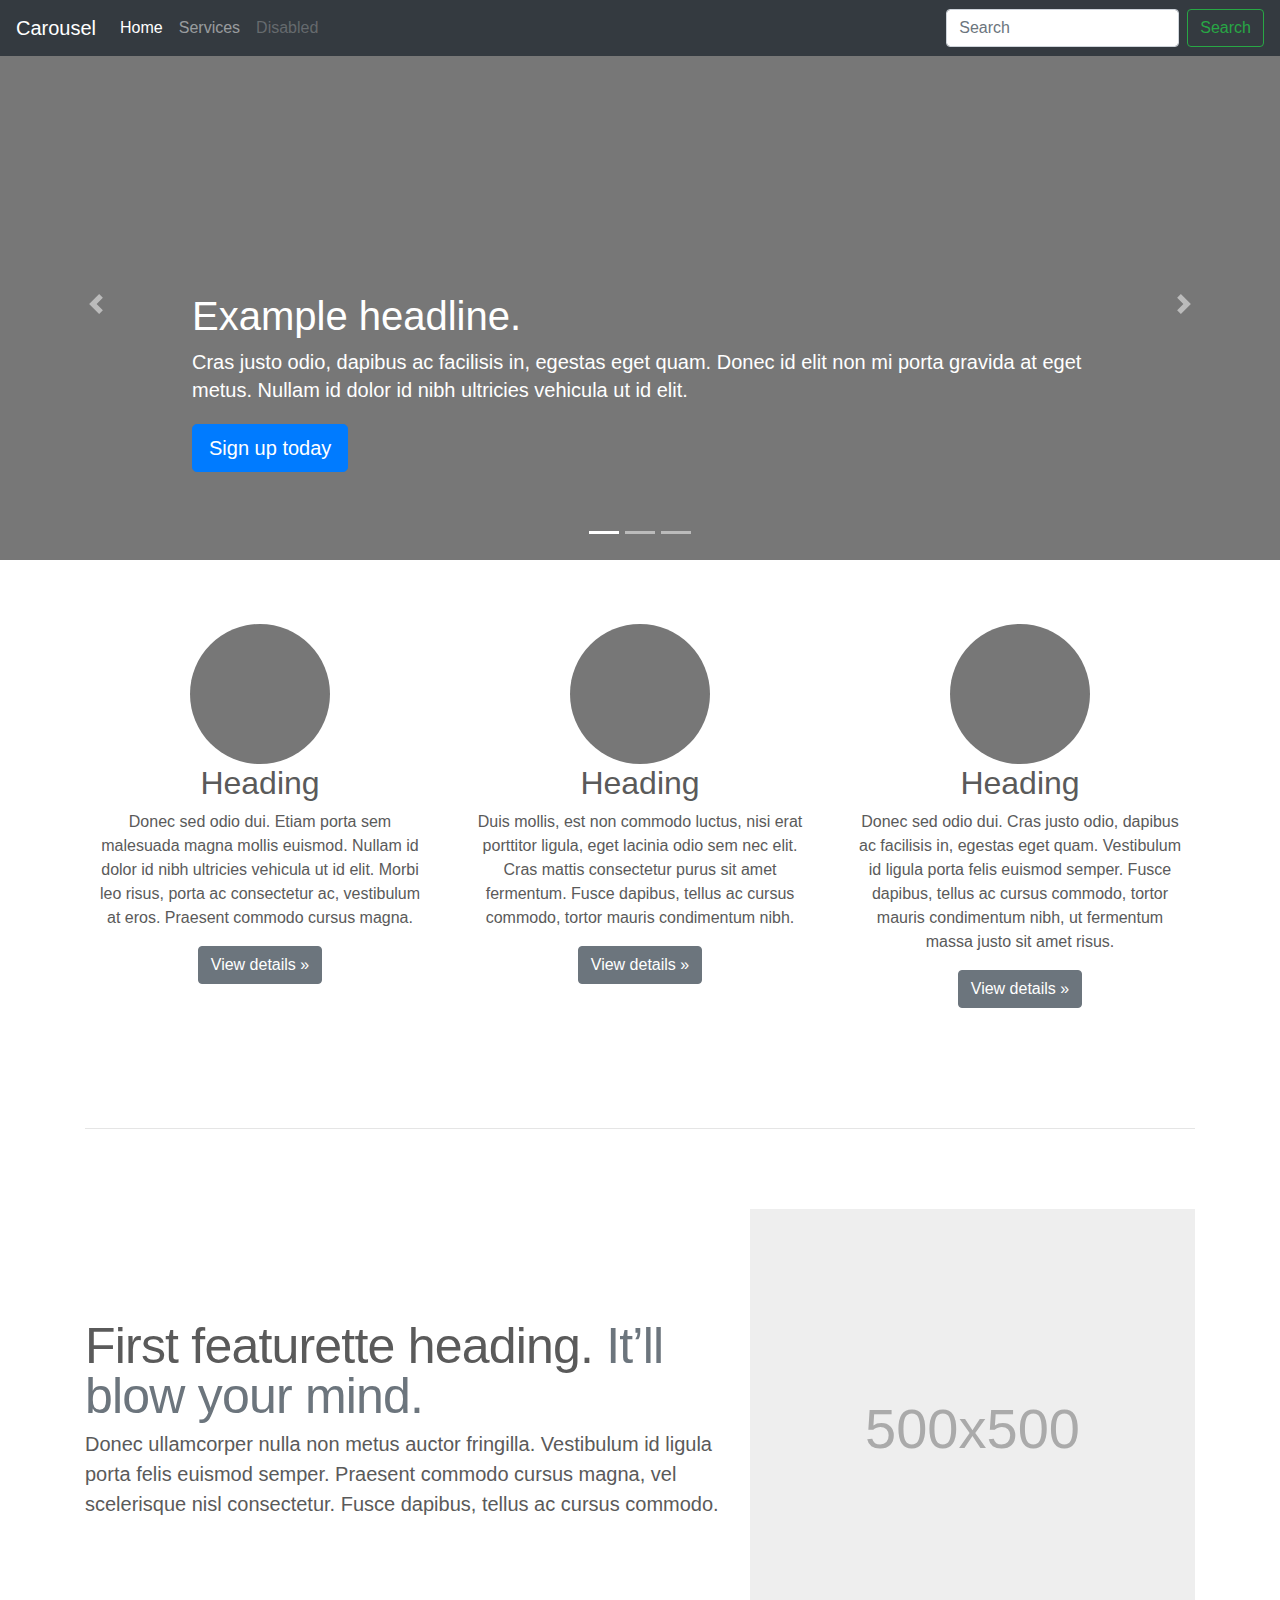
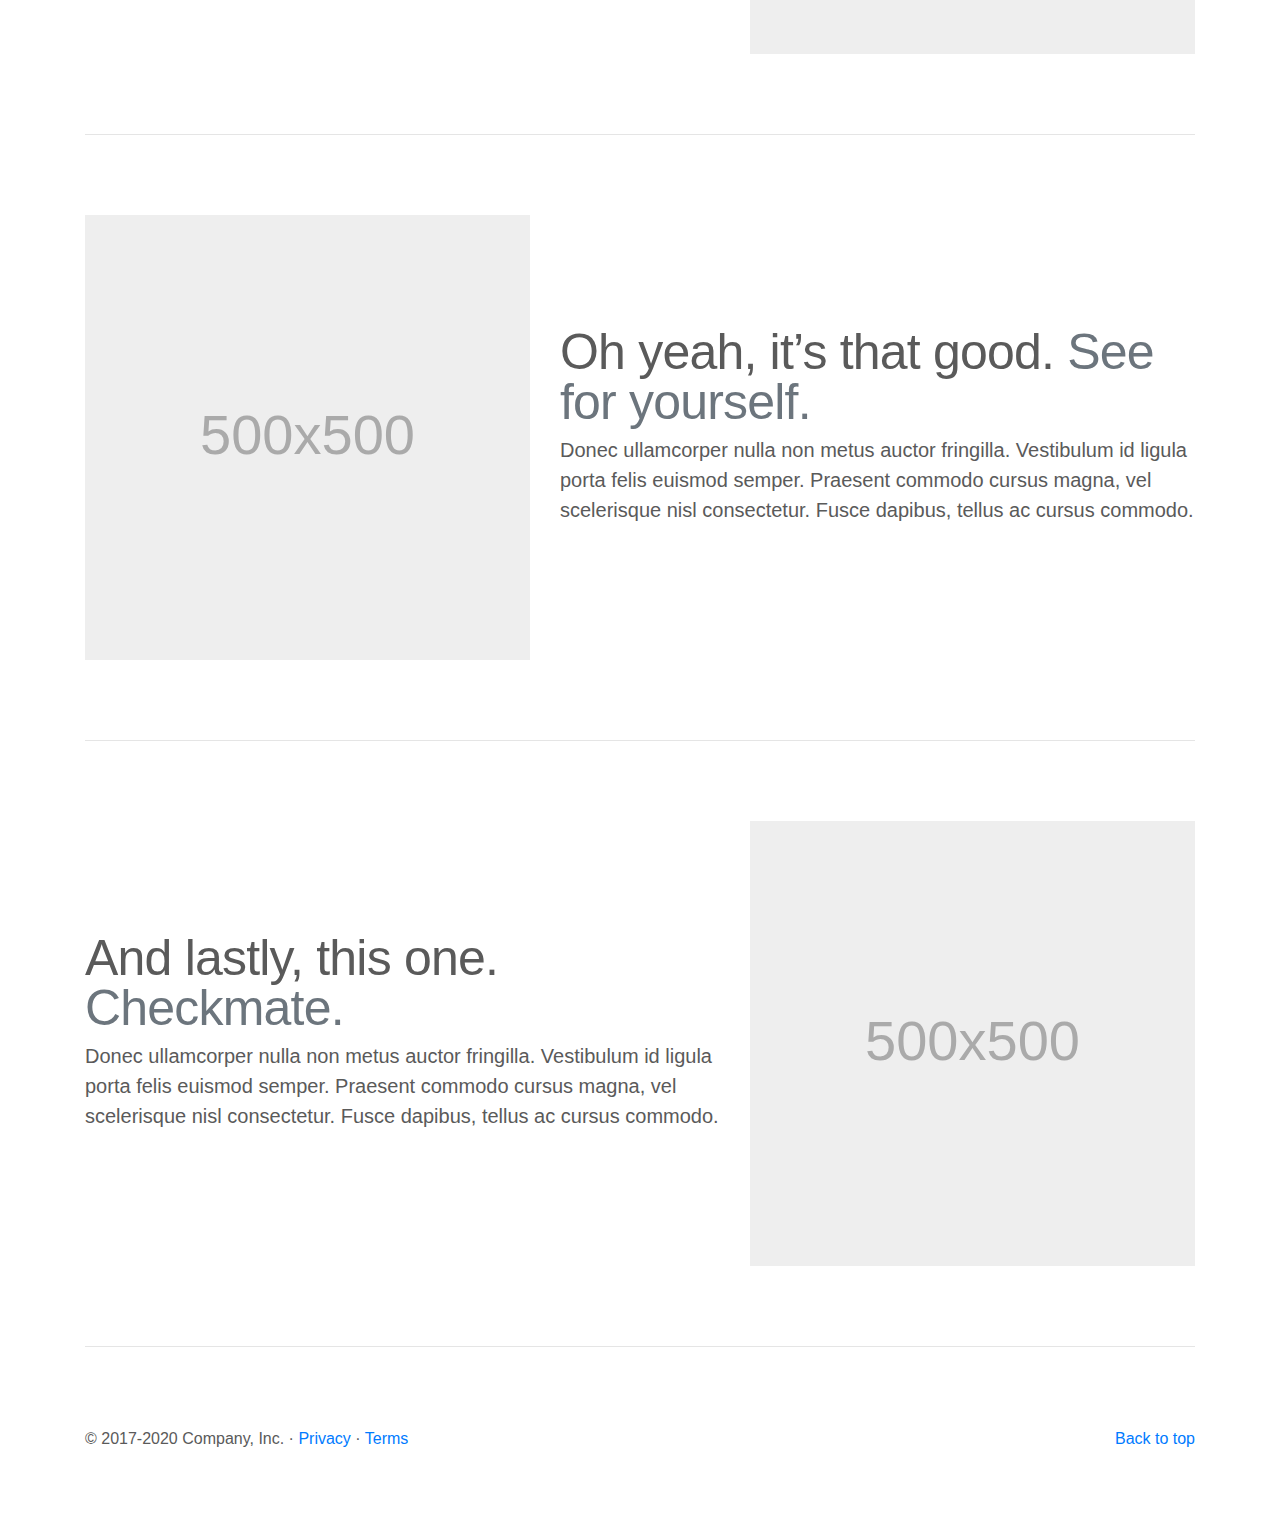
==== carousel/index.html @ 6b14b44e "Merge branch 'master' into amanuel" ====
<!doctype html>
<!-- <html lang="en"> -->
  <head>
    <meta charset="utf-8">
    <meta name="viewport" content="width=device-width, initial-scale=1, shrink-to-fit=no">
    <meta name="description" content="">
    <meta name="author" content="Mark Otto, Jacob Thornton, and Bootstrap contributors">
    <meta name="generator" content="Jekyll v4.0.1">
    <title>Carousel Template · Bootstrap</title>

    <link rel="canonical" href="https://getbootstrap.com/docs/4.5/examples/carousel/">

    <!-- Bootstrap core CSS -->
<link href="../assets/dist/css/bootstrap.css" rel="stylesheet">

    <style>
      .bd-placeholder-img {
        font-size: 1.125rem;
        text-anchor: middle;
        -webkit-user-select: none;
        -moz-user-select: none;
        -ms-user-select: none;
        user-select: none;
      }

      @media (min-width: 768px) {
        .bd-placeholder-img-lg {
          font-size: 3.5rem;
        }
      }
    </style>
    <!-- Custom styles for this template -->
    <link href="carousel.css" rel="stylesheet">
  </head>
  <body>
    <header>
  <nav class="navbar navbar-expand-md navbar-dark fixed-top bg-dark">
    <a class="navbar-brand" href="#">Carousel</a>
    <button class="navbar-toggler" type="button" data-toggle="collapse" data-target="#navbarCollapse" aria-controls="navbarCollapse" aria-expanded="false" aria-label="Toggle navigation">
      <span class="navbar-toggler-icon"></span>
    </button>
    <div class="collapse navbar-collapse" id="navbarCollapse">
      <ul class="navbar-nav mr-auto">
        <li class="nav-item active">
          <a class="nav-link" href="#">Home <span class="sr-only">(current)</span></a>
        </li>
        <li class="nav-item">
          <a class="nav-link" href="services.html">Services</a>
        </li>
        <li class="nav-item">
          <a class="nav-link disabled" href="#" tabindex="-1" aria-disabled="true">Disabled</a>
        </li>
      </ul>
      <form class="form-inline mt-2 mt-md-0">
        <input class="form-control mr-sm-2" type="text" placeholder="Search" aria-label="Search">
        <button class="btn btn-outline-success my-2 my-sm-0" type="submit">Search</button>
      </form>
    </div>
  </nav>
</header>

<main role="main">

  <div id="myCarousel" class="carousel slide" data-ride="carousel">
    <ol class="carousel-indicators">
      <li data-target="#myCarousel" data-slide-to="0" class="active"></li>
      <li data-target="#myCarousel" data-slide-to="1"></li>
      <li data-target="#myCarousel" data-slide-to="2"></li>
    </ol>
    <div class="carousel-inner">
      <div class="carousel-item active">
        <svg class="bd-placeholder-img" width="100%" height="100%" xmlns="http://www.w3.org/2000/svg" preserveAspectRatio="xMidYMid slice" focusable="false" role="img"><rect width="100%" height="100%" fill="#777"/></svg>
        <div class="container">
          <div class="carousel-caption text-left">
            <h1>Example headline.</h1>
            <p>Cras justo odio, dapibus ac facilisis in, egestas eget quam. Donec id elit non mi porta gravida at eget metus. Nullam id dolor id nibh ultricies vehicula ut id elit.</p>
            <p><a class="btn btn-lg btn-primary" href="#" role="button">Sign up today</a></p>
          </div>
        </div>
      </div>
      <div class="carousel-item">
        <svg class="bd-placeholder-img" width="100%" height="100%" xmlns="http://www.w3.org/2000/svg" preserveAspectRatio="xMidYMid slice" focusable="false" role="img"><rect width="100%" height="100%" fill="#777"/></svg>
        <div class="container">
          <div class="carousel-caption">
            <h1>Another example headline.</h1>
            <p>Cras justo odio, dapibus ac facilisis in, egestas eget quam. Donec id elit non mi porta gravida at eget metus. Nullam id dolor id nibh ultricies vehicula ut id elit.</p>
            <p><a class="btn btn-lg btn-primary" href="#" role="button">Learn more</a></p>
          </div>
        </div>
      </div>
      <div class="carousel-item">
        <svg class="bd-placeholder-img" width="100%" height="100%" xmlns="http://www.w3.org/2000/svg" preserveAspectRatio="xMidYMid slice" focusable="false" role="img"><rect width="100%" height="100%" fill="#777"/></svg>
        <div class="container">
          <div class="carousel-caption text-right">
            <h1>One more for good measure.</h1>
            <p>Cras justo odio, dapibus ac facilisis in, egestas eget quam. Donec id elit non mi porta gravida at eget metus. Nullam id dolor id nibh ultricies vehicula ut id elit.</p>
            <p><a class="btn btn-lg btn-primary" href="#" role="button">Browse gallery</a></p>
          </div>
        </div>
      </div>
    </div>
    <a class="carousel-control-prev" href="#myCarousel" role="button" data-slide="prev">
      <span class="carousel-control-prev-icon" aria-hidden="true"></span>
      <span class="sr-only">Previous</span>
    </a>
    <a class="carousel-control-next" href="#myCarousel" role="button" data-slide="next">
      <span class="carousel-control-next-icon" aria-hidden="true"></span>
      <span class="sr-only">Next</span>
    </a>
  </div>


  <!-- Marketing messaging and featurettes
  ================================================== -->
  <!-- Wrap the rest of the page in another container to center all the content. -->

  <div class="container marketing">

    <!-- Three columns of text below the carousel -->
    <div class="row">
      <div class="col-lg-4">
        <svg class="bd-placeholder-img rounded-circle" width="140" height="140" xmlns="http://www.w3.org/2000/svg" preserveAspectRatio="xMidYMid slice" focusable="false" role="img" aria-label="Placeholder: 140x140"><title>Placeholder</title><rect width="100%" height="100%" fill="#777"/><text x="50%" y="50%" fill="#777" dy=".3em">140x140</text></svg>
        <h2>Heading</h2>
        <p>Donec sed odio dui. Etiam porta sem malesuada magna mollis euismod. Nullam id dolor id nibh ultricies vehicula ut id elit. Morbi leo risus, porta ac consectetur ac, vestibulum at eros. Praesent commodo cursus magna.</p>
        <p><a class="btn btn-secondary" href="#" role="button">View details &raquo;</a></p>
      </div><!-- /.col-lg-4 -->
      <div class="col-lg-4">
        <svg class="bd-placeholder-img rounded-circle" width="140" height="140" xmlns="http://www.w3.org/2000/svg" preserveAspectRatio="xMidYMid slice" focusable="false" role="img" aria-label="Placeholder: 140x140"><title>Placeholder</title><rect width="100%" height="100%" fill="#777"/><text x="50%" y="50%" fill="#777" dy=".3em">140x140</text></svg>
        <h2>Heading</h2>
        <p>Duis mollis, est non commodo luctus, nisi erat porttitor ligula, eget lacinia odio sem nec elit. Cras mattis consectetur purus sit amet fermentum. Fusce dapibus, tellus ac cursus commodo, tortor mauris condimentum nibh.</p>
        <p><a class="btn btn-secondary" href="#" role="button">View details &raquo;</a></p>
      </div><!-- /.col-lg-4 -->
      <div class="col-lg-4">
        <svg class="bd-placeholder-img rounded-circle" width="140" height="140" xmlns="http://www.w3.org/2000/svg" preserveAspectRatio="xMidYMid slice" focusable="false" role="img" aria-label="Placeholder: 140x140"><title>Placeholder</title><rect width="100%" height="100%" fill="#777"/><text x="50%" y="50%" fill="#777" dy=".3em">140x140</text></svg>
        <h2>Heading</h2>
        <p>Donec sed odio dui. Cras justo odio, dapibus ac facilisis in, egestas eget quam. Vestibulum id ligula porta felis euismod semper. Fusce dapibus, tellus ac cursus commodo, tortor mauris condimentum nibh, ut fermentum massa justo sit amet risus.</p>
        <p><a class="btn btn-secondary" href="#" role="button">View details &raquo;</a></p>
      </div><!-- /.col-lg-4 -->
    </div><!-- /.row -->


    <!-- START THE FEATURETTES -->

    <hr class="featurette-divider">

    <div class="row featurette">
      <div class="col-md-7">
        <h2 class="featurette-heading">First featurette heading. <span class="text-muted">It’ll blow your mind.</span></h2>
        <p class="lead">Donec ullamcorper nulla non metus auctor fringilla. Vestibulum id ligula porta felis euismod semper. Praesent commodo cursus magna, vel scelerisque nisl consectetur. Fusce dapibus, tellus ac cursus commodo.</p>
      </div>
      <div class="col-md-5">
        <svg class="bd-placeholder-img bd-placeholder-img-lg featurette-image img-fluid mx-auto" width="500" height="500" xmlns="http://www.w3.org/2000/svg" preserveAspectRatio="xMidYMid slice" focusable="false" role="img" aria-label="Placeholder: 500x500"><title>Placeholder</title><rect width="100%" height="100%" fill="#eee"/><text x="50%" y="50%" fill="#aaa" dy=".3em">500x500</text></svg>
      </div>
    </div>

    <hr class="featurette-divider">

    <div class="row featurette">
      <div class="col-md-7 order-md-2">
        <h2 class="featurette-heading">Oh yeah, it’s that good. <span class="text-muted">See for yourself.</span></h2>
        <p class="lead">Donec ullamcorper nulla non metus auctor fringilla. Vestibulum id ligula porta felis euismod semper. Praesent commodo cursus magna, vel scelerisque nisl consectetur. Fusce dapibus, tellus ac cursus commodo.</p>
      </div>
      <div class="col-md-5 order-md-1">
        <svg class="bd-placeholder-img bd-placeholder-img-lg featurette-image img-fluid mx-auto" width="500" height="500" xmlns="http://www.w3.org/2000/svg" preserveAspectRatio="xMidYMid slice" focusable="false" role="img" aria-label="Placeholder: 500x500"><title>Placeholder</title><rect width="100%" height="100%" fill="#eee"/><text x="50%" y="50%" fill="#aaa" dy=".3em">500x500</text></svg>
      </div>
    </div>

    <hr class="featurette-divider">

    <div class="row featurette">
      <div class="col-md-7">
        <h2 class="featurette-heading">And lastly, this one. <span class="text-muted">Checkmate.</span></h2>
        <p class="lead">Donec ullamcorper nulla non metus auctor fringilla. Vestibulum id ligula porta felis euismod semper. Praesent commodo cursus magna, vel scelerisque nisl consectetur. Fusce dapibus, tellus ac cursus commodo.</p>
      </div>
      <div class="col-md-5">
        <svg class="bd-placeholder-img bd-placeholder-img-lg featurette-image img-fluid mx-auto" width="500" height="500" xmlns="http://www.w3.org/2000/svg" preserveAspectRatio="xMidYMid slice" focusable="false" role="img" aria-label="Placeholder: 500x500"><title>Placeholder</title><rect width="100%" height="100%" fill="#eee"/><text x="50%" y="50%" fill="#aaa" dy=".3em">500x500</text></svg>
      </div>
    </div>

    <hr class="featurette-divider">

    <!-- /END THE FEATURETTES -->

  </div><!-- /.container -->


  <!-- FOOTER -->
  <footer class="container">
    <p class="float-right"><a href="#">Back to top</a></p>
    <p>&copy; 2017-2020 Company, Inc. &middot; <a href="#">Privacy</a> &middot; <a href="#">Terms</a></p>
  </footer>
</main>
<script src="https://code.jquery.com/jquery-3.5.1.slim.min.js" integrity="sha384-DfXdz2htPH0lsSSs5nCTpuj/zy4C+OGpamoFVy38MVBnE+IbbVYUew+OrCXaRkfj" crossorigin="anonymous"></script>
      <script>window.jQuery || document.write('<script src="../assets/js/vendor/jquery.slim.min.js"><\/script>')</script><script src="../assets/dist/js/bootstrap.bundle.js"></script></body>
</html>
---- carousel/carousel.css ----
/* GLOBAL STYLES
-------------------------------------------------- */
/* Padding below the footer and lighter body text */ 



body {
  padding-top: 3rem;
  padding-bottom: 3rem;
  color: #5a5a5a;
}


/* CUSTOMIZE THE CAROUSEL
-------------------------------------------------- */

/* Carousel base class */
.carousel {
  margin-bottom: 4rem;
}
/* Since positioning the image, we need to help out the caption */
.carousel-caption {
  bottom: 3rem;
  z-index: 10;
}

/* Declare heights because of positioning of img element */
.carousel-item {
  height: 32rem;
}
.carousel-item > img {
  position: absolute;
  top: 0;
  left: 0;
  min-width: 100%;
  height: 32rem;
}


/* MARKETING CONTENT
-------------------------------------------------- */

/* Center align the text within the three columns below the carousel */
.marketing .col-lg-4 {
  margin-bottom: 1.5rem;
  text-align: center;
}
.marketing h2 {
  font-weight: 400;
}
.marketing .col-lg-4 p {
  margin-right: .75rem;
  margin-left: .75rem;
}


/* Featurettes
------------------------- */

.featurette-divider {
  margin: 5rem 0; /* Space out the Bootstrap <hr> more */
}

/* Thin out the marketing headings */
.featurette-heading {
  font-weight: 300;
  line-height: 1;
  letter-spacing: -.05rem;
}


/* RESPONSIVE CSS
-------------------------------------------------- */

@media (min-width: 40em) {
  /* Bump up size of carousel content */
  .carousel-caption p {
    margin-bottom: 1.25rem;
    font-size: 1.25rem;
    line-height: 1.4;
  }

  .featurette-heading {
    font-size: 50px;
  }
}

@media (min-width: 62em) {
  .featurette-heading {
    margin-top: 7rem;
  }
}
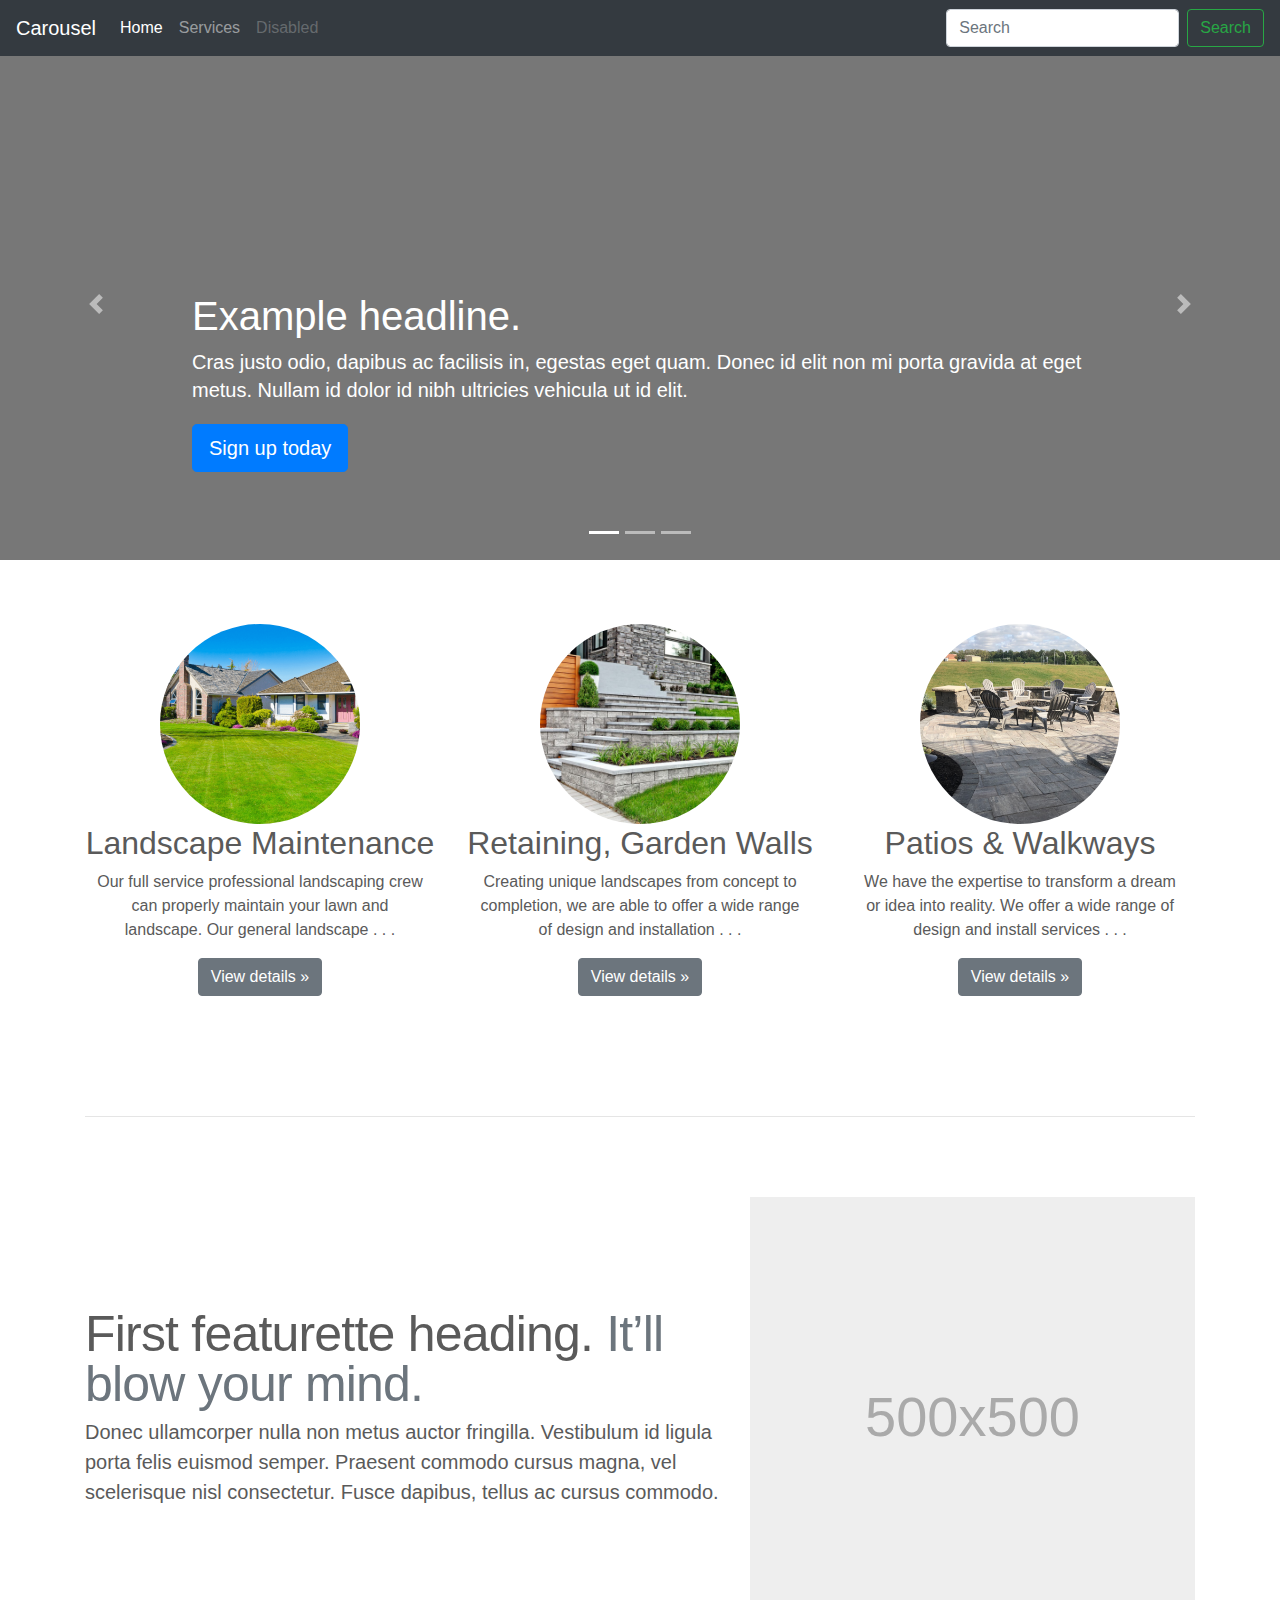
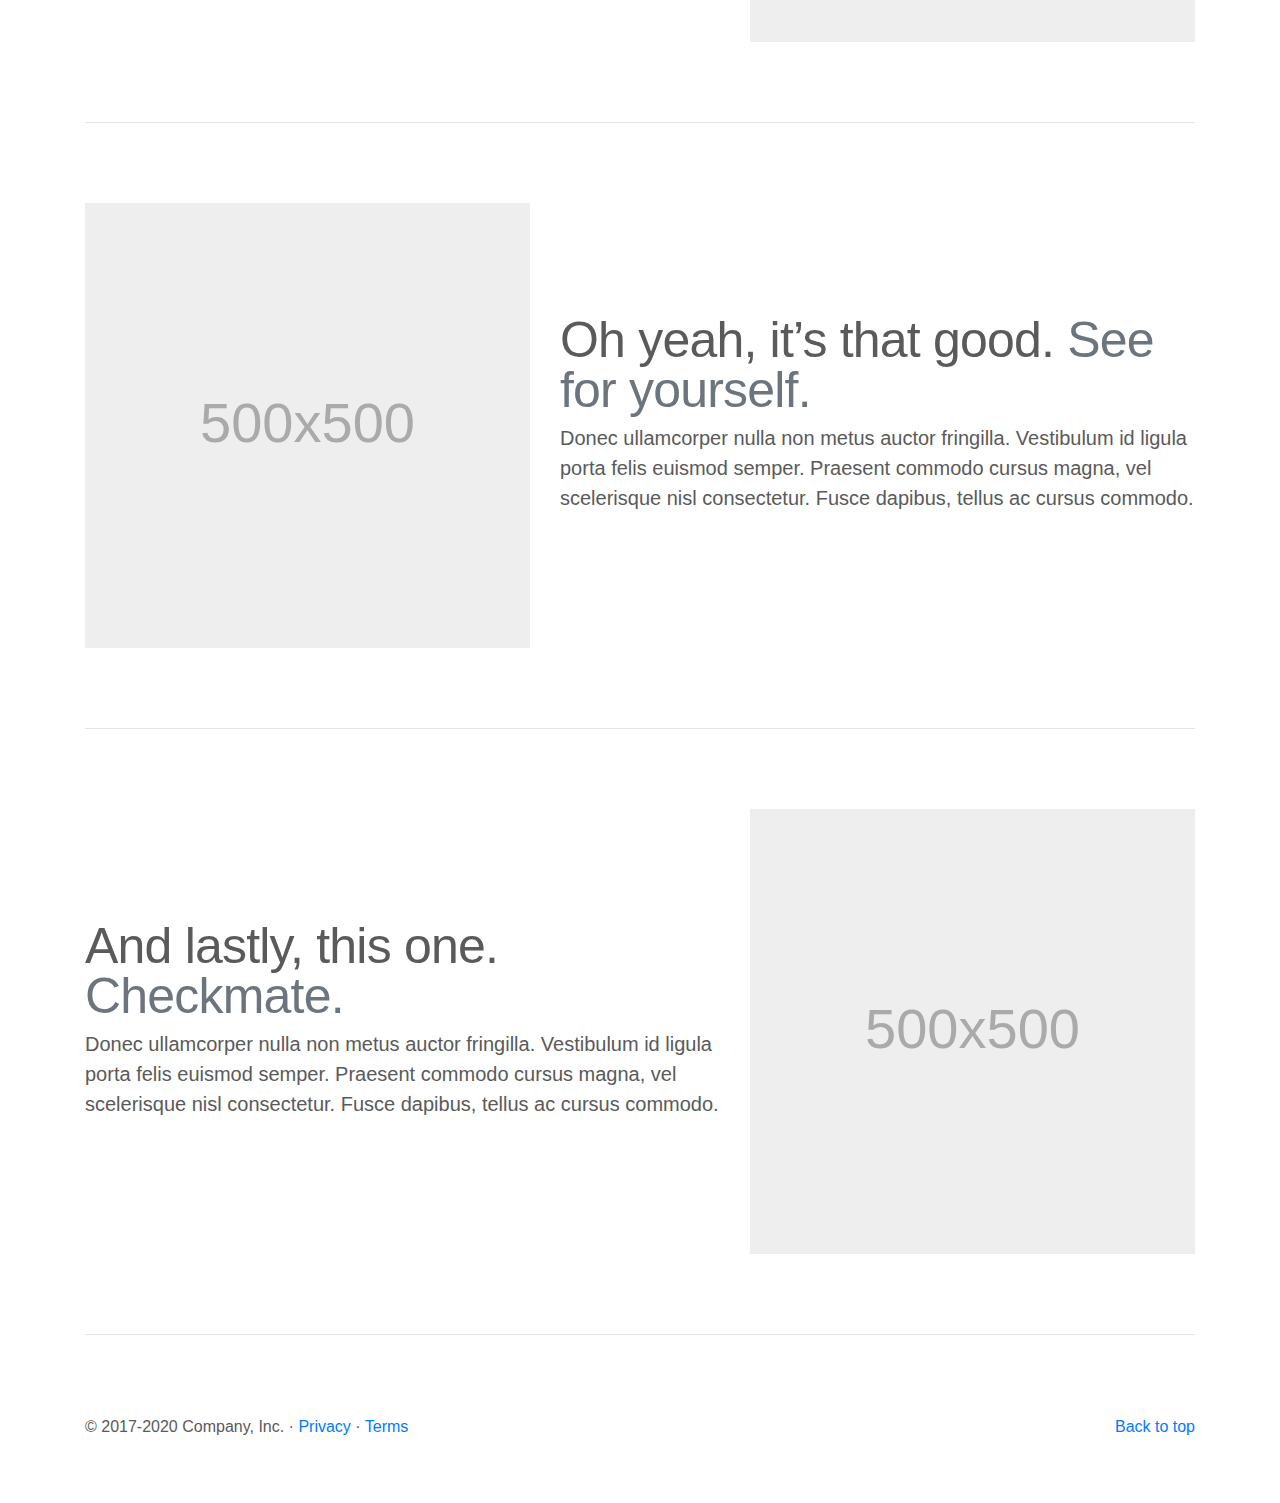
==== commit 4c59649e: "added circle images and css for them" ====
--- a/carousel/index.html
+++ b/carousel/index.html
@@ -1,5 +1,5 @@
 <!doctype html>
-<!-- <html lang="en"> -->
+<html lang="en">
   <head>
     <meta charset="utf-8">
     <meta name="viewport" content="width=device-width, initial-scale=1, shrink-to-fit=no">
@@ -116,27 +116,31 @@
 
   <div class="container marketing">
 
-    <!-- Three columns of text below the carousel -->
-    <div class="row">
-      <div class="col-lg-4">
-        <svg class="bd-placeholder-img rounded-circle" width="140" height="140" xmlns="http://www.w3.org/2000/svg" preserveAspectRatio="xMidYMid slice" focusable="false" role="img" aria-label="Placeholder: 140x140"><title>Placeholder</title><rect width="100%" height="100%" fill="#777"/><text x="50%" y="50%" fill="#777" dy=".3em">140x140</text></svg>
-        <h2>Heading</h2>
-        <p>Donec sed odio dui. Etiam porta sem malesuada magna mollis euismod. Nullam id dolor id nibh ultricies vehicula ut id elit. Morbi leo risus, porta ac consectetur ac, vestibulum at eros. Praesent commodo cursus magna.</p>
-        <p><a class="btn btn-secondary" href="#" role="button">View details &raquo;</a></p>
-      </div><!-- /.col-lg-4 -->
-      <div class="col-lg-4">
-        <svg class="bd-placeholder-img rounded-circle" width="140" height="140" xmlns="http://www.w3.org/2000/svg" preserveAspectRatio="xMidYMid slice" focusable="false" role="img" aria-label="Placeholder: 140x140"><title>Placeholder</title><rect width="100%" height="100%" fill="#777"/><text x="50%" y="50%" fill="#777" dy=".3em">140x140</text></svg>
-        <h2>Heading</h2>
-        <p>Duis mollis, est non commodo luctus, nisi erat porttitor ligula, eget lacinia odio sem nec elit. Cras mattis consectetur purus sit amet fermentum. Fusce dapibus, tellus ac cursus commodo, tortor mauris condimentum nibh.</p>
-        <p><a class="btn btn-secondary" href="#" role="button">View details &raquo;</a></p>
-      </div><!-- /.col-lg-4 -->
-      <div class="col-lg-4">
-        <svg class="bd-placeholder-img rounded-circle" width="140" height="140" xmlns="http://www.w3.org/2000/svg" preserveAspectRatio="xMidYMid slice" focusable="false" role="img" aria-label="Placeholder: 140x140"><title>Placeholder</title><rect width="100%" height="100%" fill="#777"/><text x="50%" y="50%" fill="#777" dy=".3em">140x140</text></svg>
-        <h2>Heading</h2>
-        <p>Donec sed odio dui. Cras justo odio, dapibus ac facilisis in, egestas eget quam. Vestibulum id ligula porta felis euismod semper. Fusce dapibus, tellus ac cursus commodo, tortor mauris condimentum nibh, ut fermentum massa justo sit amet risus.</p>
-        <p><a class="btn btn-secondary" href="#" role="button">View details &raquo;</a></p>
-      </div><!-- /.col-lg-4 -->
-    </div><!-- /.row -->
+        <!-- Three columns of text below the carousel -->
+        <div class="row">
+          <div class="col-lg-4 top-offset">
+  
+                  <img src="images\frontyard.png"
+                  class="service-img" />
+              <h2>Landscape Maintenance</h2>
+              <p>Our full service professional landscaping crew can properly maintain your lawn and landscape. Our general landscape . . .</p>
+              <p><a class="btn btn-secondary" href="#" role="button">View details &raquo;</a></p>
+          </div><!-- /.col-lg-4 -->
+          <div class="col-lg-4 top-offset">
+              <img src="images\gardenwall.jpg"
+                  class="service-img" />
+              <h2>Retaining, Garden Walls</h2>
+              <p>Creating unique landscapes from concept to completion, we are able to offer a wide range of design and installation . . .</p>
+              <p><a class="btn btn-secondary" href="#" role="button">View details &raquo;</a></p>
+          </div><!-- /.col-lg-4 -->
+          <div class="col-lg-4 top-offset">
+              <img src="images\patio.jpg"
+                  class="service-img" />
+              <h2>Patios & Walkways</h2>
+              <p>We have the expertise to transform a dream or idea into reality. We offer a wide range of design and install services . . .</p>
+              <p><a class="btn btn-secondary" href="#" role="button">View details &raquo;</a></p>
+          </div><!-- /.col-lg-4 -->
+      </div><!-- /.row -->
 
 
     <!-- START THE FEATURETTES -->
--- a/carousel/carousel.css
+++ b/carousel/carousel.css
@@ -53,7 +53,13 @@
   margin-left: .75rem;
 }
 
-
+.service-img{
+  width:200px;
+  height:200px;
+  object-fit:cover;
+  border-radius:50%;
+  aspect-ratio: "xMidYMid slice";
+}
 /* Featurettes
 ------------------------- */
 
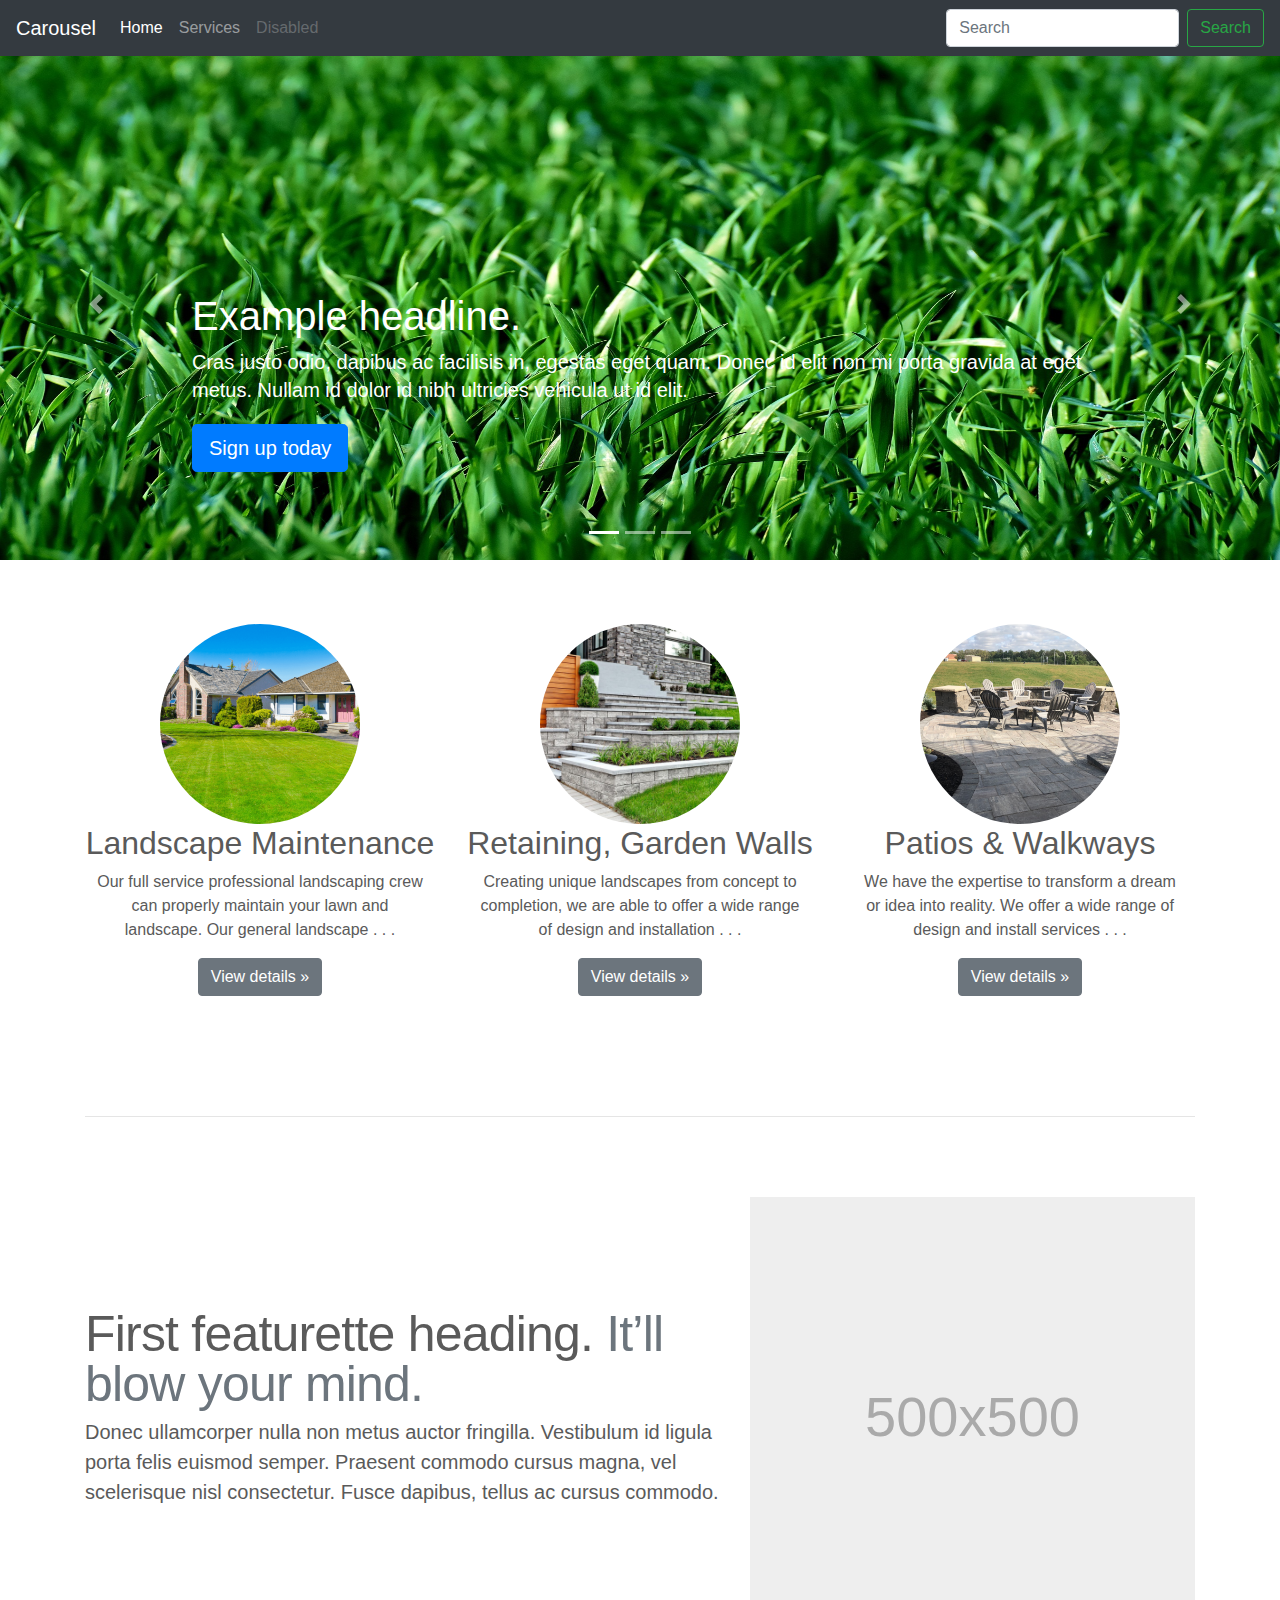
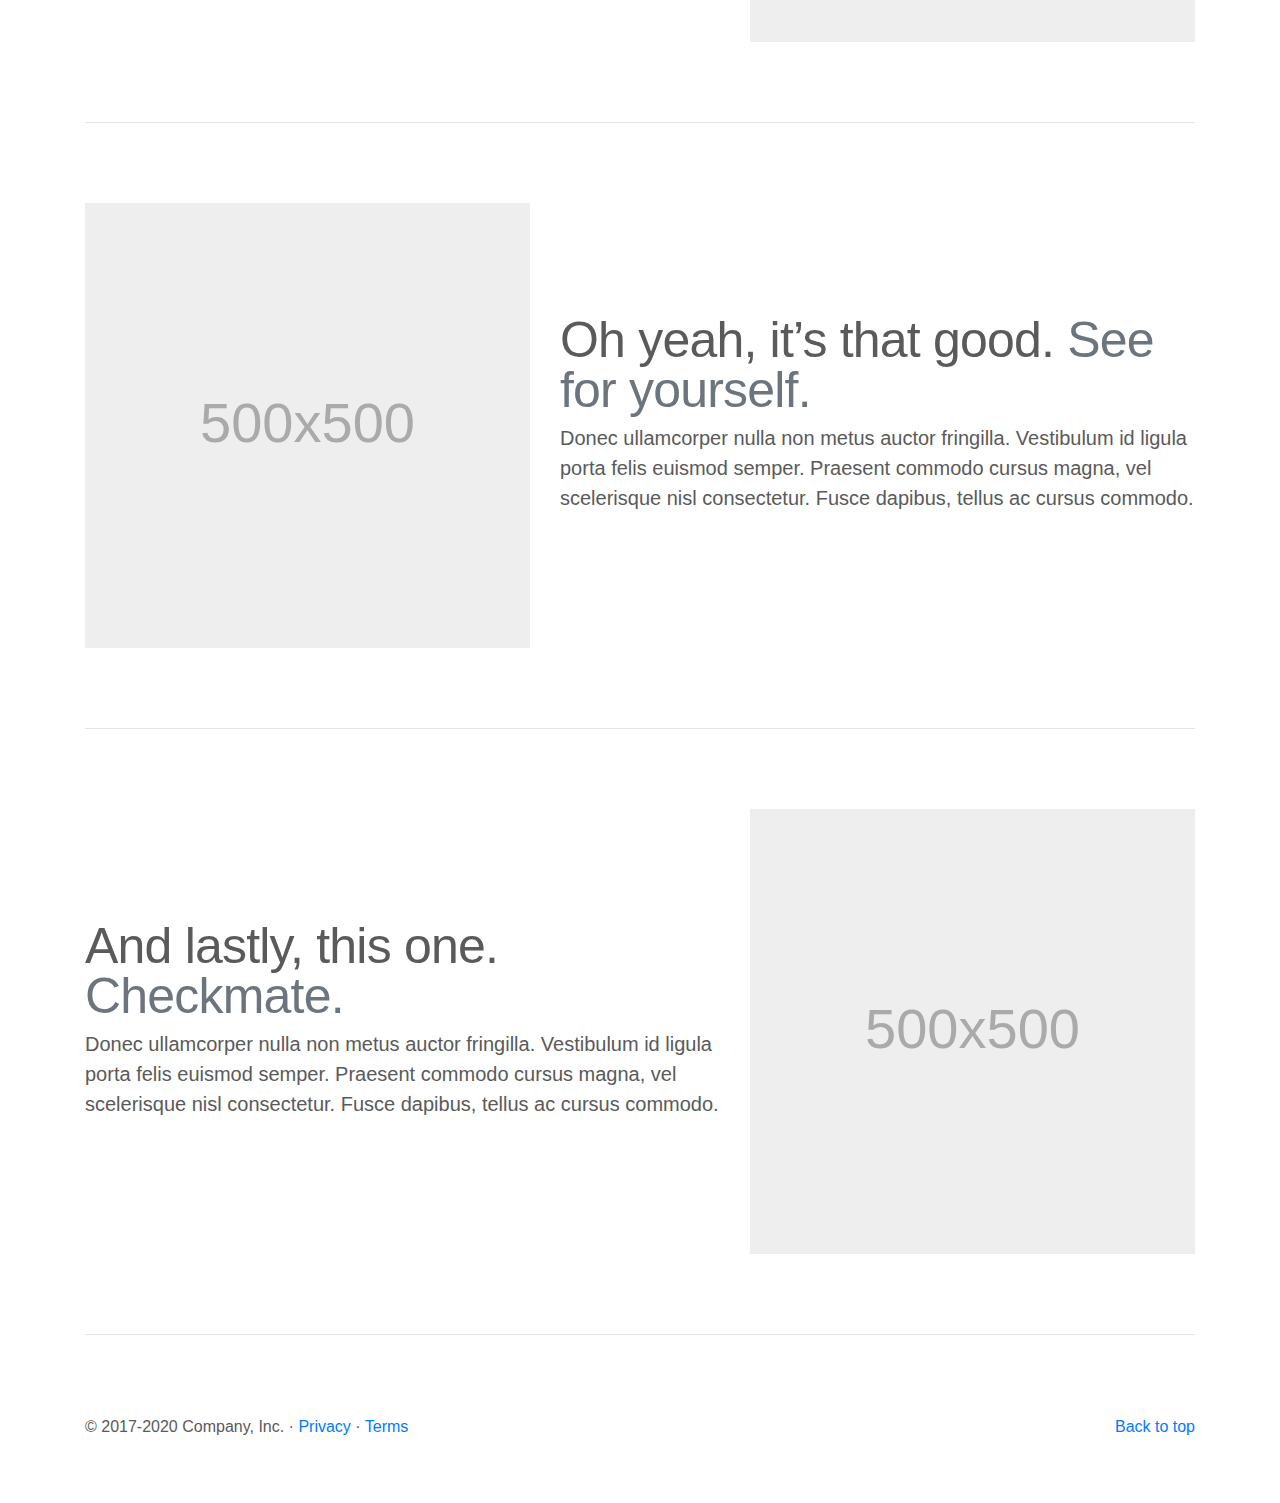
==== commit 84357da9: "Started adding background images for carousel, need to correct font colors." ====
--- a/carousel/index.html
+++ b/carousel/index.html
@@ -69,9 +69,10 @@
     </ol>
     <div class="carousel-inner">
       <div class="carousel-item active">
+        <img src="images\grass.jpg"/>
         <svg class="bd-placeholder-img" width="100%" height="100%" xmlns="http://www.w3.org/2000/svg" preserveAspectRatio="xMidYMid slice" focusable="false" role="img"><rect width="100%" height="100%" fill="#777"/></svg>
         <div class="container">
-          <div class="carousel-caption text-left">
+          <div class="carousel-caption text-left carousel-caption-one-color">
             <h1>Example headline.</h1>
             <p>Cras justo odio, dapibus ac facilisis in, egestas eget quam. Donec id elit non mi porta gravida at eget metus. Nullam id dolor id nibh ultricies vehicula ut id elit.</p>
             <p><a class="btn btn-lg btn-primary" href="#" role="button">Sign up today</a></p>
@@ -79,6 +80,7 @@
         </div>
       </div>
       <div class="carousel-item">
+        <img src="images\chainsawer.jpg"/>
         <svg class="bd-placeholder-img" width="100%" height="100%" xmlns="http://www.w3.org/2000/svg" preserveAspectRatio="xMidYMid slice" focusable="false" role="img"><rect width="100%" height="100%" fill="#777"/></svg>
         <div class="container">
           <div class="carousel-caption">
--- a/carousel/carousel.css
+++ b/carousel/carousel.css
@@ -23,6 +23,13 @@
   bottom: 3rem;
   z-index: 10;
 }
+
+/*
+ TODO: Get colors to work for respective background image in carousel
+.carousel-caption-one-col or {
+  /* color: rgb(253, 16, 67); 
+  -webkit-text-stroke: .5px black;
+} */
 
 /* Declare heights because of positioning of img element */
 .carousel-item {
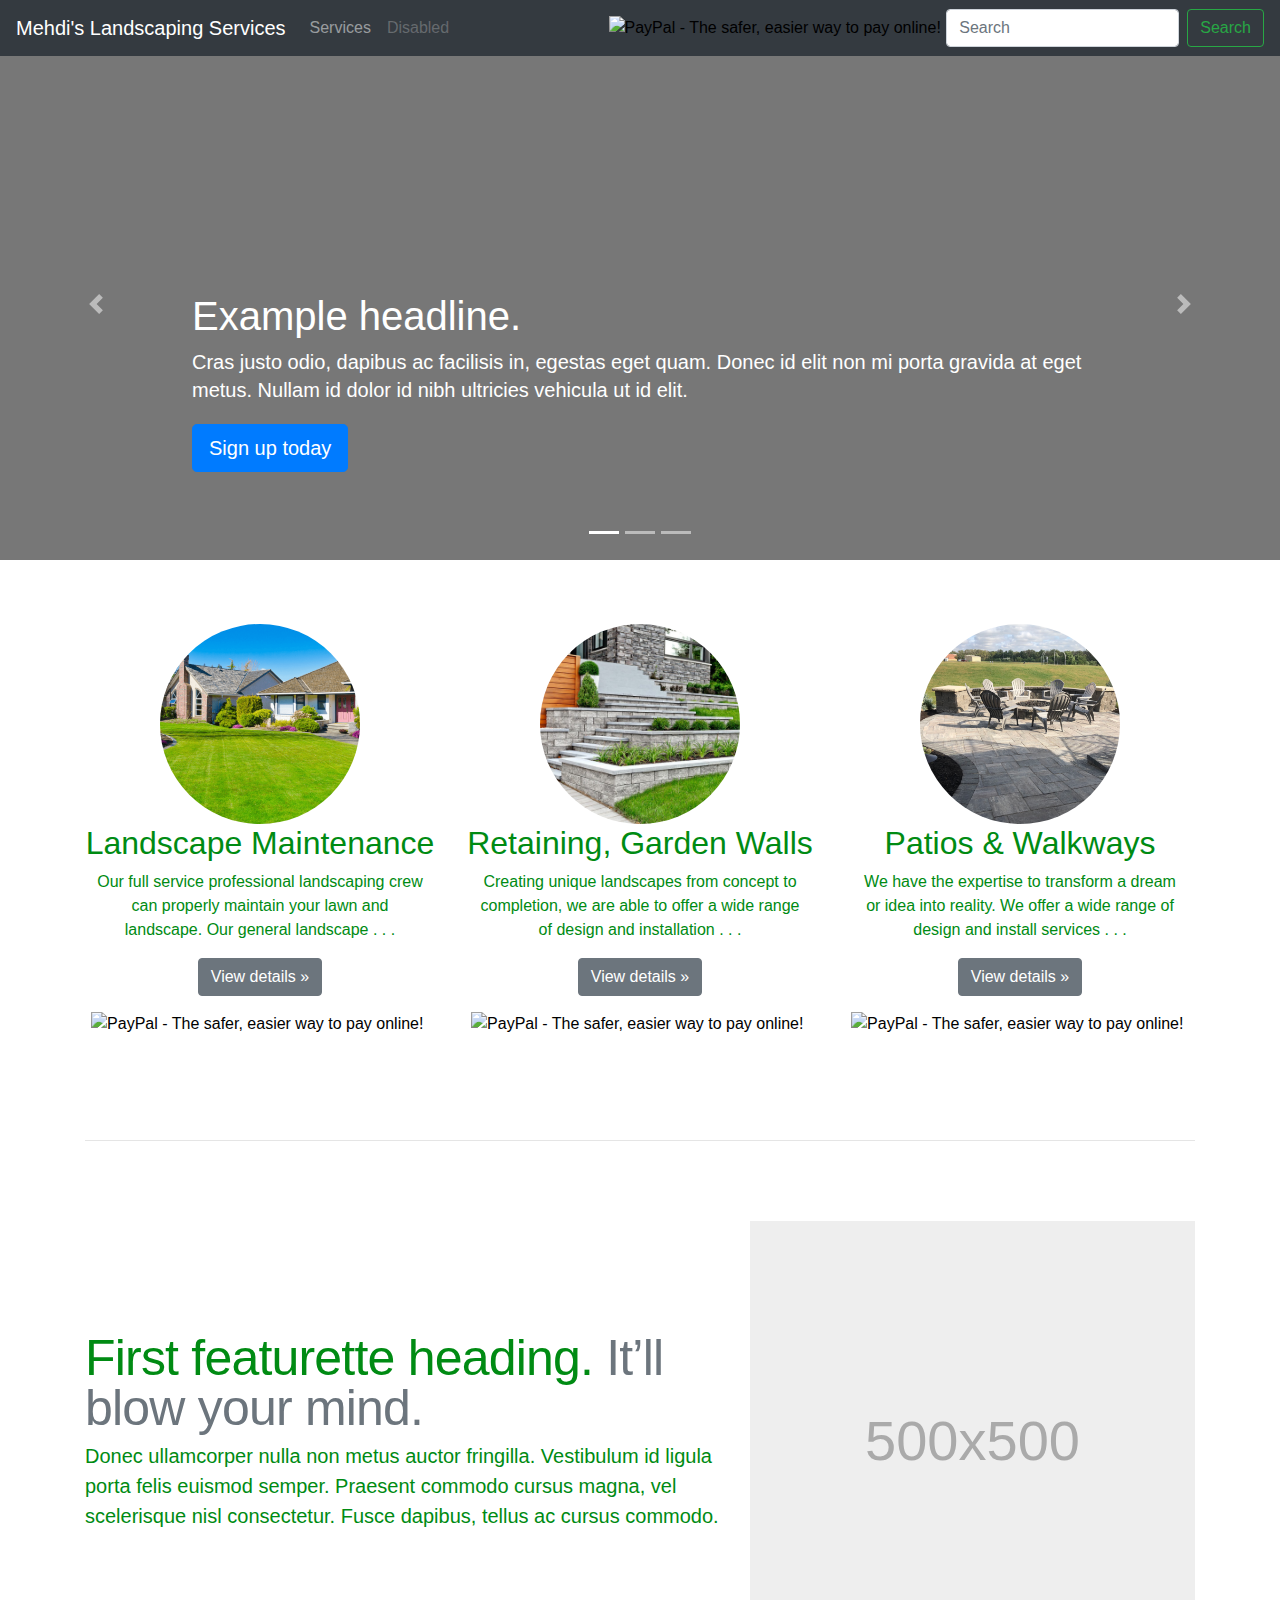
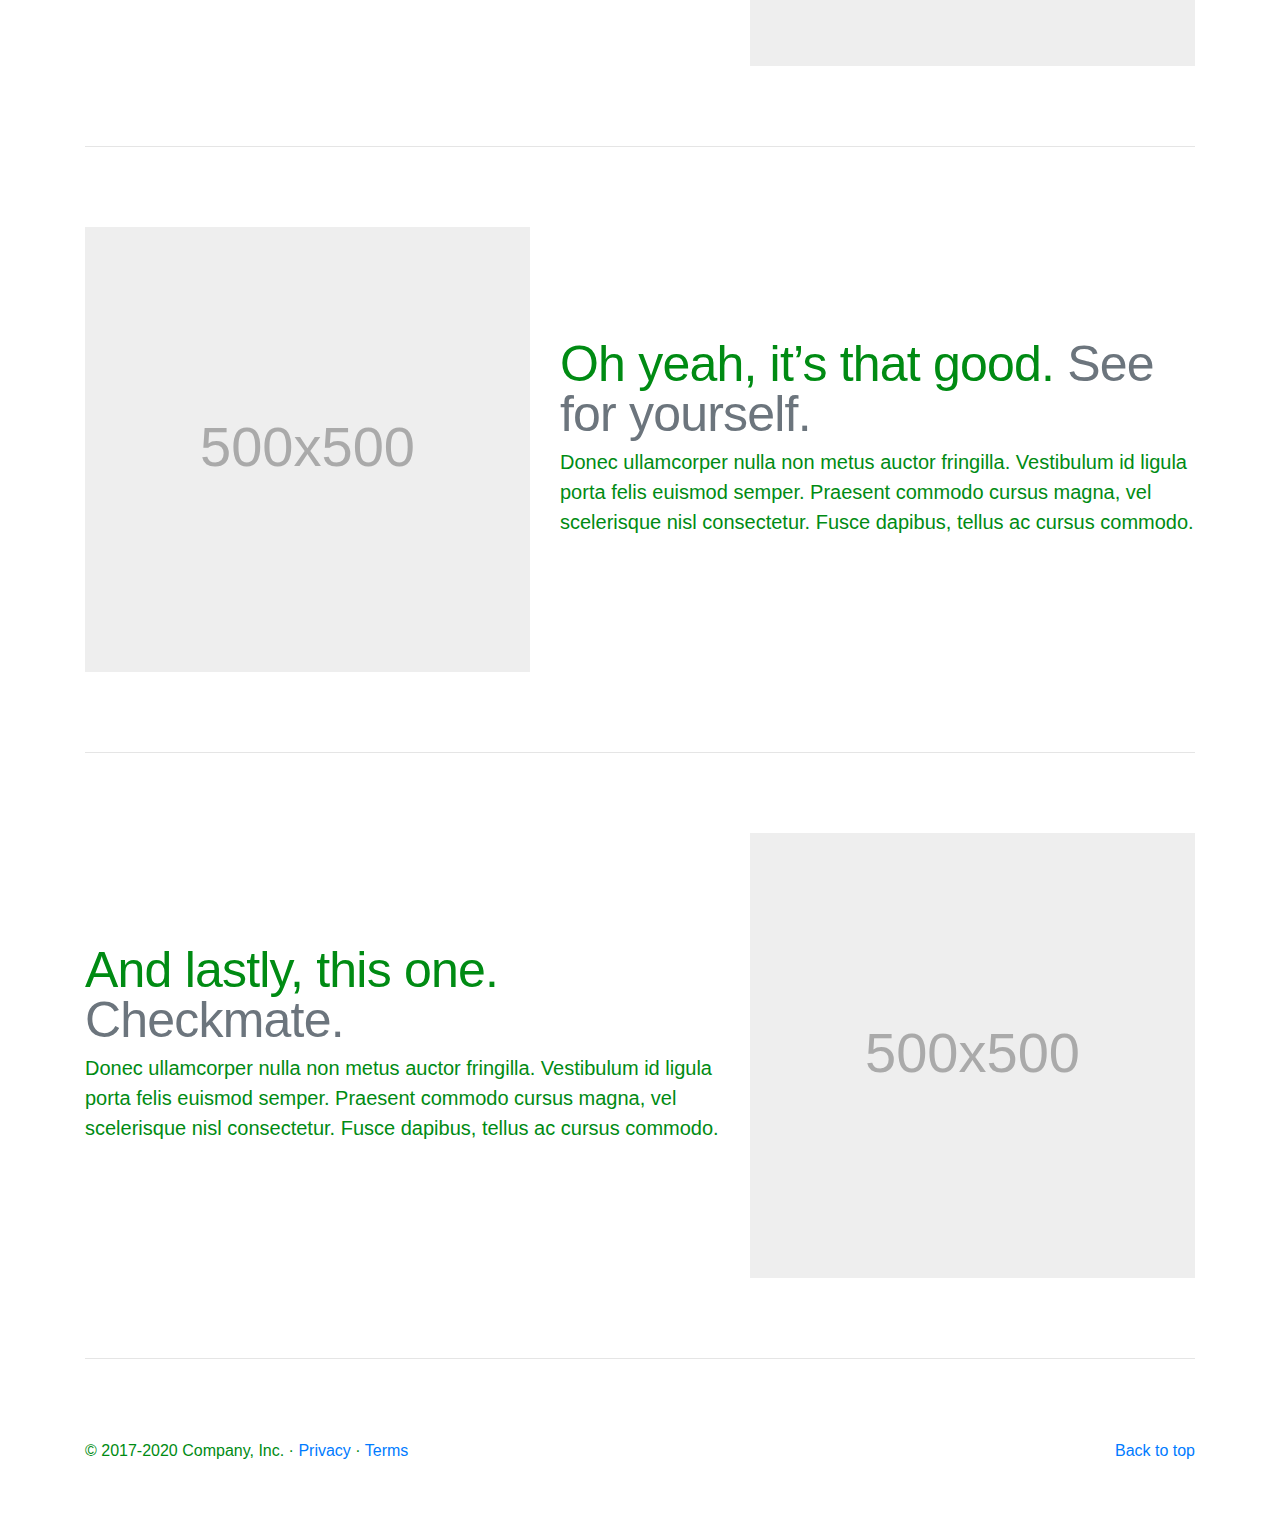
==== commit 2887d3fc: "added add to cart buttons below contrainer marketing images, put view cart in nav bar" ====
--- a/carousel/index.html
+++ b/carousel/index.html
@@ -33,17 +33,15 @@
     <link href="carousel.css" rel="stylesheet">
   </head>
   <body>
-    <header>
+  <header>
   <nav class="navbar navbar-expand-md navbar-dark fixed-top bg-dark">
-    <a class="navbar-brand" href="#">Carousel</a>
+    <a class="navbar-brand" href="#">Mehdi's Landscaping Services</a>
     <button class="navbar-toggler" type="button" data-toggle="collapse" data-target="#navbarCollapse" aria-controls="navbarCollapse" aria-expanded="false" aria-label="Toggle navigation">
       <span class="navbar-toggler-icon"></span>
     </button>
     <div class="collapse navbar-collapse" id="navbarCollapse">
       <ul class="navbar-nav mr-auto">
-        <li class="nav-item active">
-          <a class="nav-link" href="#">Home <span class="sr-only">(current)</span></a>
-        </li>
+        
         <li class="nav-item">
           <a class="nav-link" href="services.html">Services</a>
         </li>
@@ -51,6 +49,12 @@
           <a class="nav-link disabled" href="#" tabindex="-1" aria-disabled="true">Disabled</a>
         </li>
       </ul>
+      <form target="paypal" action="https://www.paypal.com/cgi-bin/webscr" method="post" >
+        <input type="hidden" name="cmd" value="_s-xclick">
+        <input type="hidden" name="encrypted" value="-----BEGIN [base64]/X1a8rmPYTd4JrdpCpK9KMwFekf9WtXv/4Z9uRiDP0qhiEKDc28tOn+vB899iIfx19t6Db5OFxpvQdp+UMcb7dS/Q1ZHreRHYVEQCBFjvpqwfPmnvul7/ajIWndHcp9dL4ZZ3Jz2DELMAkGBSsOAwIaBQAwUwYJKoZIhvcNAQcBMBQGCCqGSIb3DQMHBAjV/[base64]/ETMS1ycjtkpkvjXZe9k+6CieLuLsPumsJ7QC1odNz3sJiCbs2wC0nLE0uLGaEtXynIgRqIddYCHx88pb5HTXv4SZeuv0Rqq4+axW9PLAAATU8w04qqjaSXgbGLP3NmohqM6bV9kZZwZLR/klDaQGo1u9uDb9lr4Yn+rBQIDAQABo4HuMIHrMB0GA1UdDgQWBBSWn3y7xm8XvVk/UtcKG+wQ1mSUazCBuwYDVR0jBIGzMIGwgBSWn3y7xm8XvVk/[base64]/zANBgkqhkiG9w0BAQUFAAOBgQCBXzpWmoBa5e9fo6ujionW1hUhPkOBakTr3YCDjbYfvJEiv/2P+IobhOGJr85+XHhN0v4gUkEDI8r2/rNk1m0GA8HKddvTjyGw/XqXa+LSTlDYkqI8OwR8GEYj4efEtcRpRYBxV8KxAW93YDWzFGvruKnnLbDAF6VR5w/[base64]/h34gRhbENhI6m9/nT14MYaTl+kHCXfBJjCidXk/YHfBpdA43zWMqoph1D+vkMKoiWmQHIqmz2J08BqLe6Z3pmu99UDAq6tWgXRBqhmxwMTh5lx77qmXq+8qfcYfUlHre7yr9Txg==-----END PKCS7-----">
+        <input type="image" src="https://www.paypalobjects.com/en_US/i/btn/btn_viewcart_LG.gif" border="0" name="submit" alt="PayPal - The safer, easier way to pay online!">
+        <img alt="" border="0" src="https://www.paypalobjects.com/en_US/i/scr/pixel.gif" width="1" height="1">
+    </form>
       <form class="form-inline mt-2 mt-md-0">
         <input class="form-control mr-sm-2" type="text" placeholder="Search" aria-label="Search">
         <button class="btn btn-outline-success my-2 my-sm-0" type="submit">Search</button>
@@ -69,10 +73,9 @@
     </ol>
     <div class="carousel-inner">
       <div class="carousel-item active">
-        <img src="images\grass.jpg"/>
         <svg class="bd-placeholder-img" width="100%" height="100%" xmlns="http://www.w3.org/2000/svg" preserveAspectRatio="xMidYMid slice" focusable="false" role="img"><rect width="100%" height="100%" fill="#777"/></svg>
         <div class="container">
-          <div class="carousel-caption text-left carousel-caption-one-color">
+          <div class="carousel-caption text-left">
             <h1>Example headline.</h1>
             <p>Cras justo odio, dapibus ac facilisis in, egestas eget quam. Donec id elit non mi porta gravida at eget metus. Nullam id dolor id nibh ultricies vehicula ut id elit.</p>
             <p><a class="btn btn-lg btn-primary" href="#" role="button">Sign up today</a></p>
@@ -80,7 +83,6 @@
         </div>
       </div>
       <div class="carousel-item">
-        <img src="images\chainsawer.jpg"/>
         <svg class="bd-placeholder-img" width="100%" height="100%" xmlns="http://www.w3.org/2000/svg" preserveAspectRatio="xMidYMid slice" focusable="false" role="img"><rect width="100%" height="100%" fill="#777"/></svg>
         <div class="container">
           <div class="carousel-caption">
@@ -127,6 +129,12 @@
               <h2>Landscape Maintenance</h2>
               <p>Our full service professional landscaping crew can properly maintain your lawn and landscape. Our general landscape . . .</p>
               <p><a class="btn btn-secondary" href="#" role="button">View details &raquo;</a></p>
+              <form target="paypal" action="https://www.paypal.com/cgi-bin/webscr" method="post">
+                <input type="hidden" name="cmd" value="_s-xclick">
+                <input type="hidden" name="hosted_button_id" value="3XY7KQFWVFW5S">
+                <input type="image" src="https://www.paypalobjects.com/en_US/i/btn/btn_cart_LG.gif" border="0" name="submit" alt="PayPal - The safer, easier way to pay online!">
+                <img alt="" border="0" src="https://www.paypalobjects.com/en_US/i/scr/pixel.gif" width="1" height="1">
+            </form>
           </div><!-- /.col-lg-4 -->
           <div class="col-lg-4 top-offset">
               <img src="images\gardenwall.jpg"
@@ -134,6 +142,12 @@
               <h2>Retaining, Garden Walls</h2>
               <p>Creating unique landscapes from concept to completion, we are able to offer a wide range of design and installation . . .</p>
               <p><a class="btn btn-secondary" href="#" role="button">View details &raquo;</a></p>
+              <form target="paypal" action="https://www.paypal.com/cgi-bin/webscr" method="post">
+                <input type="hidden" name="cmd" value="_s-xclick">
+                <input type="hidden" name="hosted_button_id" value="3XY7KQFWVFW5S">
+                <input type="image" src="https://www.paypalobjects.com/en_US/i/btn/btn_cart_LG.gif" border="0" name="submit" alt="PayPal - The safer, easier way to pay online!">
+                <img alt="" border="0" src="https://www.paypalobjects.com/en_US/i/scr/pixel.gif" width="1" height="1">
+            </form>
           </div><!-- /.col-lg-4 -->
           <div class="col-lg-4 top-offset">
               <img src="images\patio.jpg"
@@ -141,6 +155,12 @@
               <h2>Patios & Walkways</h2>
               <p>We have the expertise to transform a dream or idea into reality. We offer a wide range of design and install services . . .</p>
               <p><a class="btn btn-secondary" href="#" role="button">View details &raquo;</a></p>
+              <form target="paypal" action="https://www.paypal.com/cgi-bin/webscr" method="post">
+                <input type="hidden" name="cmd" value="_s-xclick">
+                <input type="hidden" name="hosted_button_id" value="3XY7KQFWVFW5S">
+                <input type="image" src="https://www.paypalobjects.com/en_US/i/btn/btn_cart_LG.gif" border="0" name="submit" alt="PayPal - The safer, easier way to pay online!">
+                <img alt="" border="0" src="https://www.paypalobjects.com/en_US/i/scr/pixel.gif" width="1" height="1">
+            </form>
           </div><!-- /.col-lg-4 -->
       </div><!-- /.row -->
 
--- a/carousel/carousel.css
+++ b/carousel/carousel.css
@@ -7,7 +7,7 @@
 body {
   padding-top: 3rem;
   padding-bottom: 3rem;
-  color: #5a5a5a;
+  color: #008b13;
 }
 
 
@@ -23,13 +23,6 @@
   bottom: 3rem;
   z-index: 10;
 }
-
-/*
- TODO: Get colors to work for respective background image in carousel
-.carousel-caption-one-col or {
-  /* color: rgb(253, 16, 67); 
-  -webkit-text-stroke: .5px black;
-} */
 
 /* Declare heights because of positioning of img element */
 .carousel-item {
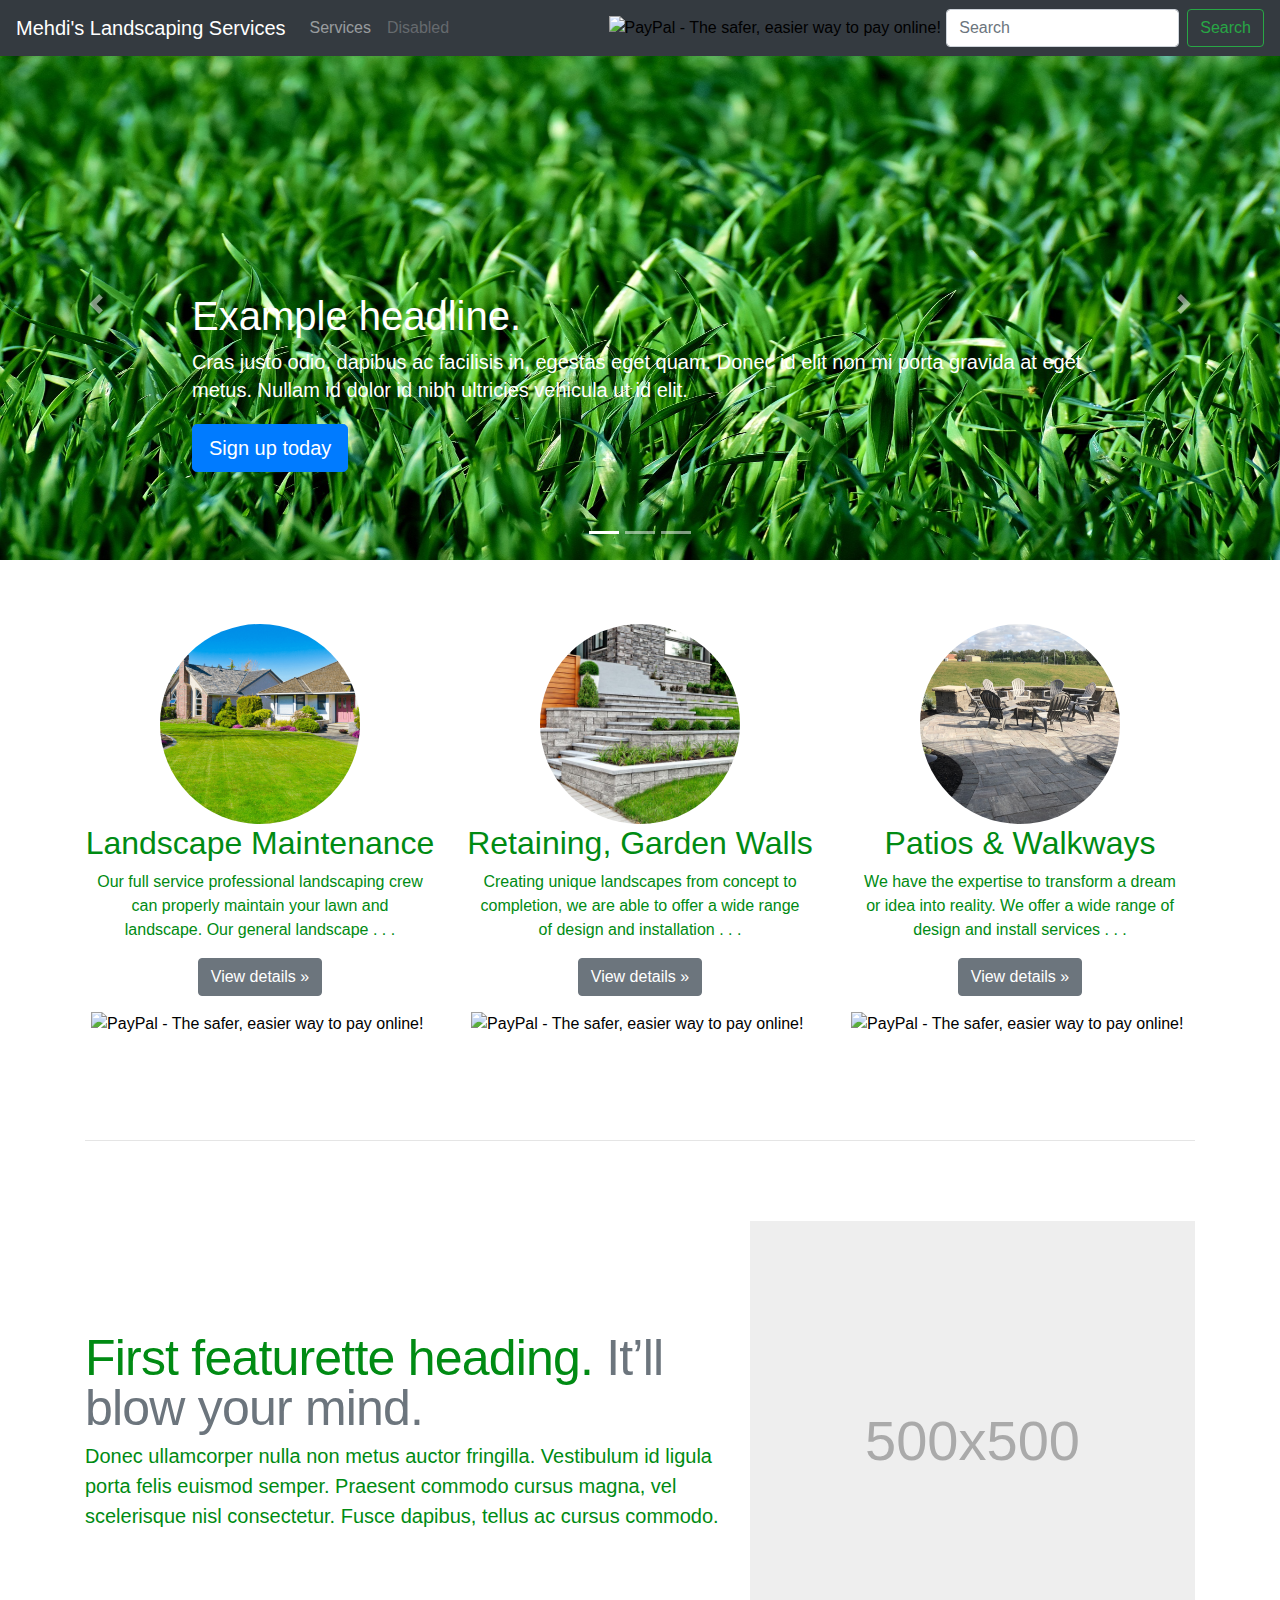
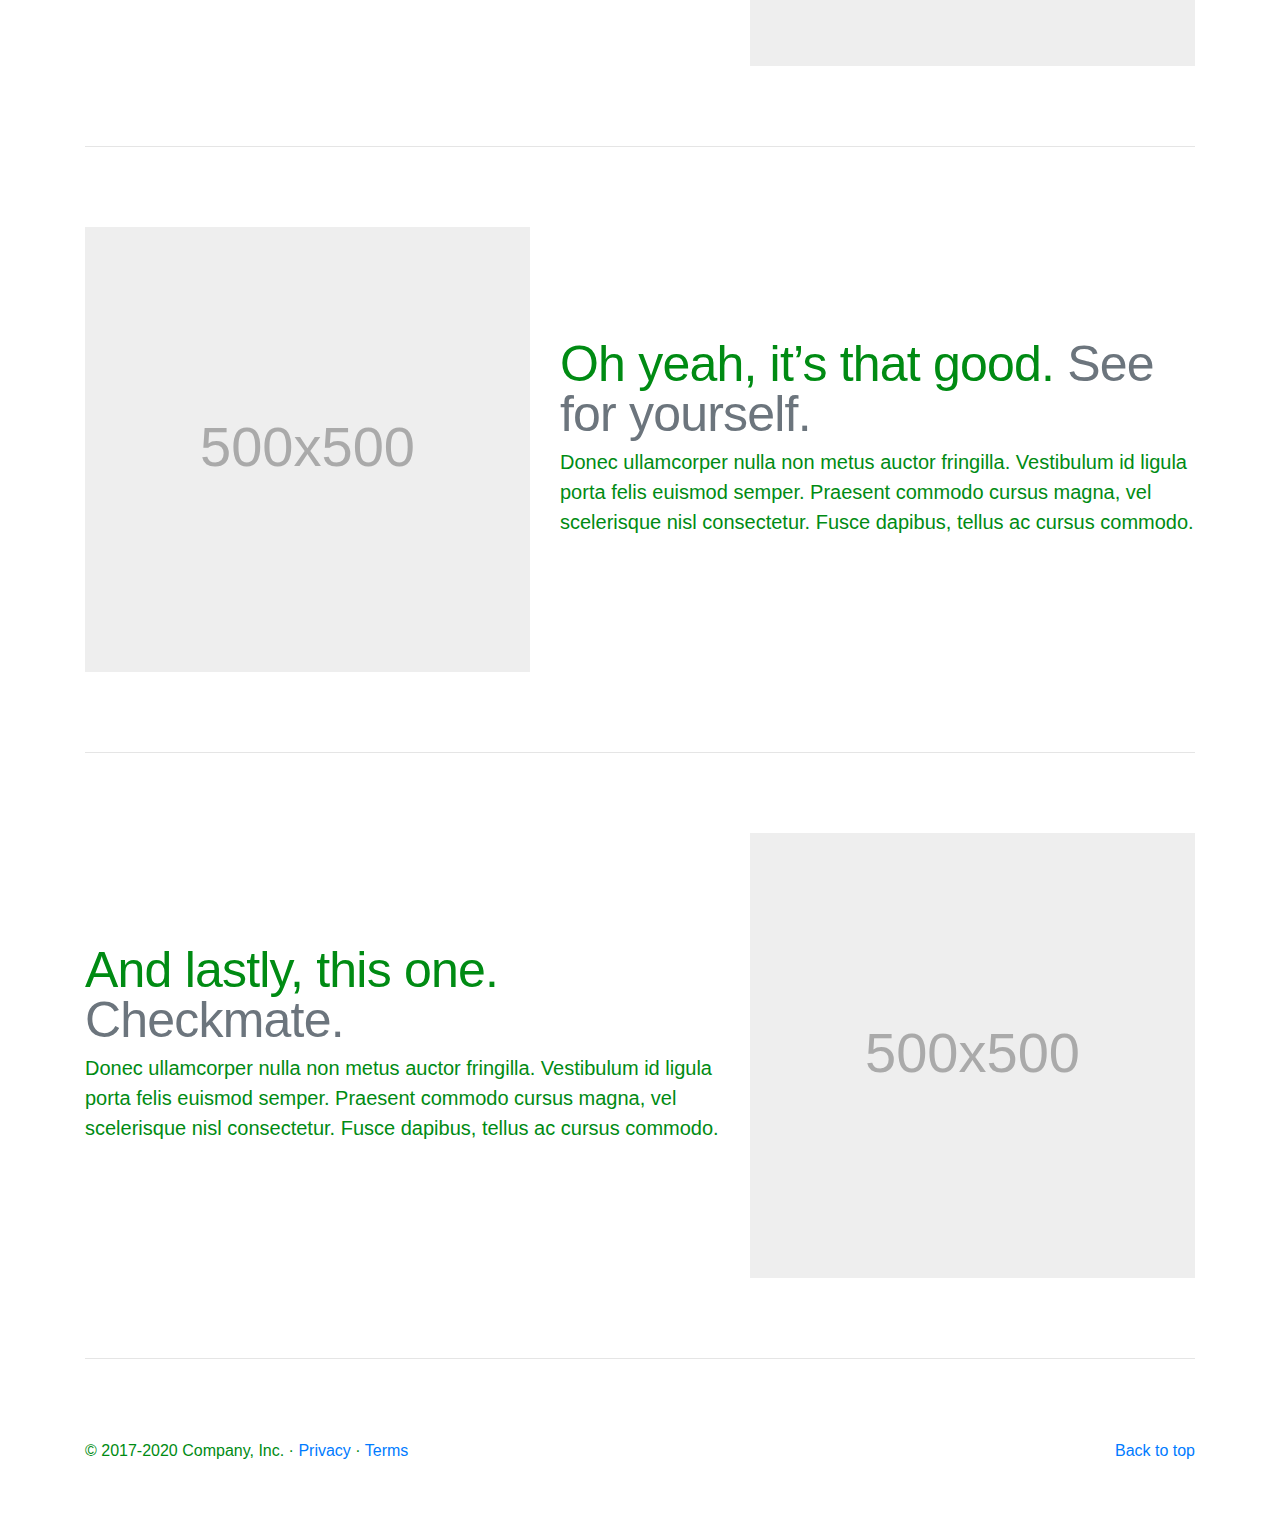
==== commit 314bab6d: "Merge remote-tracking branch 'origin' into amanuel" ====
--- a/carousel/index.html
+++ b/carousel/index.html
@@ -73,9 +73,10 @@
     </ol>
     <div class="carousel-inner">
       <div class="carousel-item active">
+        <img src="images\grass.jpg"/>
         <svg class="bd-placeholder-img" width="100%" height="100%" xmlns="http://www.w3.org/2000/svg" preserveAspectRatio="xMidYMid slice" focusable="false" role="img"><rect width="100%" height="100%" fill="#777"/></svg>
         <div class="container">
-          <div class="carousel-caption text-left">
+          <div class="carousel-caption text-left carousel-caption-one-color">
             <h1>Example headline.</h1>
             <p>Cras justo odio, dapibus ac facilisis in, egestas eget quam. Donec id elit non mi porta gravida at eget metus. Nullam id dolor id nibh ultricies vehicula ut id elit.</p>
             <p><a class="btn btn-lg btn-primary" href="#" role="button">Sign up today</a></p>
@@ -83,6 +84,7 @@
         </div>
       </div>
       <div class="carousel-item">
+        <img src="images\chainsawer.jpg"/>
         <svg class="bd-placeholder-img" width="100%" height="100%" xmlns="http://www.w3.org/2000/svg" preserveAspectRatio="xMidYMid slice" focusable="false" role="img"><rect width="100%" height="100%" fill="#777"/></svg>
         <div class="container">
           <div class="carousel-caption">
--- a/carousel/carousel.css
+++ b/carousel/carousel.css
@@ -23,6 +23,13 @@
   bottom: 3rem;
   z-index: 10;
 }
+
+/*
+ TODO: Get colors to work for respective background image in carousel
+.carousel-caption-one-col or {
+  /* color: rgb(253, 16, 67); 
+  -webkit-text-stroke: .5px black;
+} */
 
 /* Declare heights because of positioning of img element */
 .carousel-item {
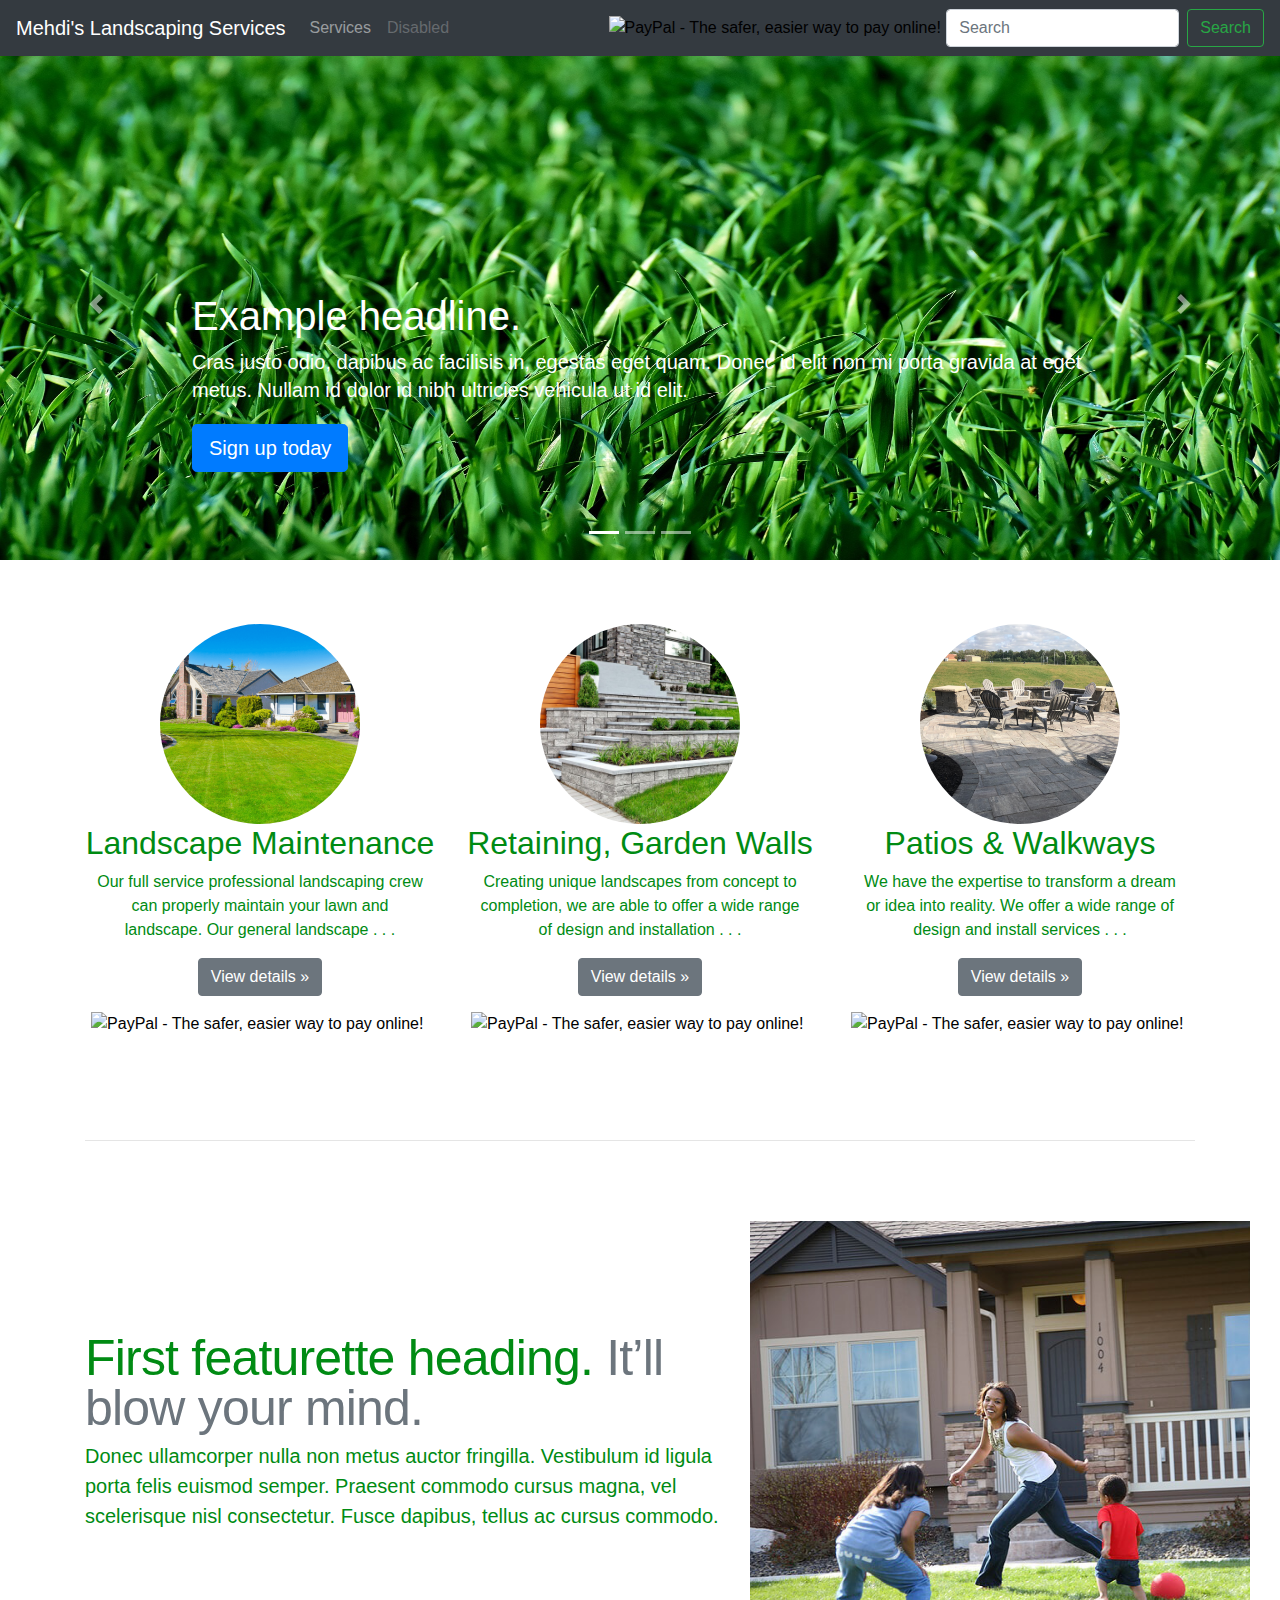
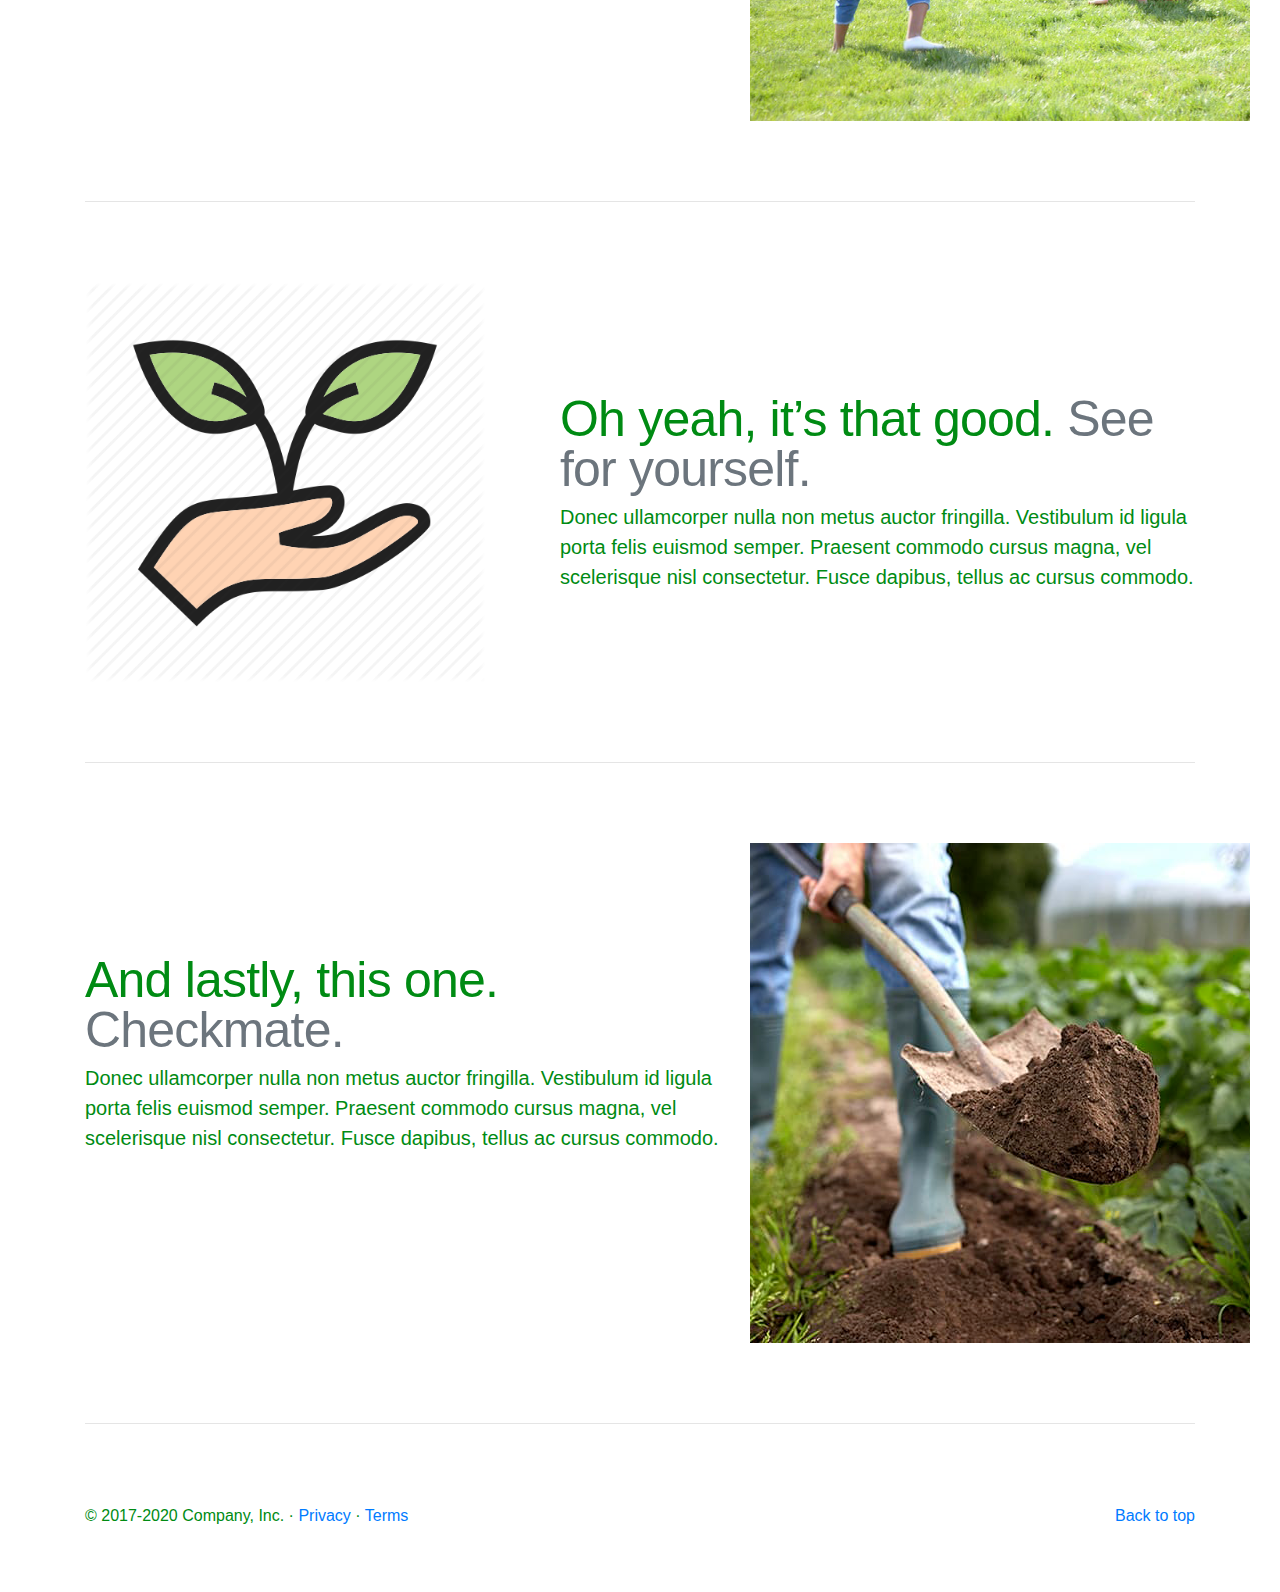
==== commit 68fe2599: "images and deleted zone identifier files" ====
--- a/carousel/index.html
+++ b/carousel/index.html
@@ -84,7 +84,7 @@
         </div>
       </div>
       <div class="carousel-item">
-        <img src="images\chainsawer.jpg"/>
+        <img src="images\chainsawer_cropped.png"/>
         <svg class="bd-placeholder-img" width="100%" height="100%" xmlns="http://www.w3.org/2000/svg" preserveAspectRatio="xMidYMid slice" focusable="false" role="img"><rect width="100%" height="100%" fill="#777"/></svg>
         <div class="container">
           <div class="carousel-caption">
@@ -95,6 +95,7 @@
         </div>
       </div>
       <div class="carousel-item">
+        <img src="images\bushes_cropped.png"/>
         <svg class="bd-placeholder-img" width="100%" height="100%" xmlns="http://www.w3.org/2000/svg" preserveAspectRatio="xMidYMid slice" focusable="false" role="img"><rect width="100%" height="100%" fill="#777"/></svg>
         <div class="container">
           <div class="carousel-caption text-right">
@@ -177,31 +178,47 @@
         <p class="lead">Donec ullamcorper nulla non metus auctor fringilla. Vestibulum id ligula porta felis euismod semper. Praesent commodo cursus magna, vel scelerisque nisl consectetur. Fusce dapibus, tellus ac cursus commodo.</p>
       </div>
       <div class="col-md-5">
-        <svg class="bd-placeholder-img bd-placeholder-img-lg featurette-image img-fluid mx-auto" width="500" height="500" xmlns="http://www.w3.org/2000/svg" preserveAspectRatio="xMidYMid slice" focusable="false" role="img" aria-label="Placeholder: 500x500"><title>Placeholder</title><rect width="100%" height="100%" fill="#eee"/><text x="50%" y="50%" fill="#aaa" dy=".3em">500x500</text></svg>
+         <img src="images\mom_with_kids_cropped.png" style="width:500px;height:500px;">
+
+       <!--  <svg class="bd-placeholder-img bd-placeholder-img-lg featurette-image img-fluid mx-auto" width="500" height="500" xmlns="http://www.w3.org/2000/svg" preserveAspectRatio="xMidYMid slice" focusable="false" role="img" aria-label="Placeholder: 500x500"><title>Placeholder</title><rect width="100%" height="100%" fill="#eee"/><text x="50%" y="50%" fill="#aaa" dy=".3em">500x500</text></svg> -->
       </div>
     </div>
 
     <hr class="featurette-divider">
 
     <div class="row featurette">
+
       <div class="col-md-7 order-md-2">
+
+
         <h2 class="featurette-heading">Oh yeah, it’s that good. <span class="text-muted">See for yourself.</span></h2>
+
         <p class="lead">Donec ullamcorper nulla non metus auctor fringilla. Vestibulum id ligula porta felis euismod semper. Praesent commodo cursus magna, vel scelerisque nisl consectetur. Fusce dapibus, tellus ac cursus commodo.</p>
-      </div>
+
+      </div>
+
       <div class="col-md-5 order-md-1">
-        <svg class="bd-placeholder-img bd-placeholder-img-lg featurette-image img-fluid mx-auto" width="500" height="500" xmlns="http://www.w3.org/2000/svg" preserveAspectRatio="xMidYMid slice" focusable="false" role="img" aria-label="Placeholder: 500x500"><title>Placeholder</title><rect width="100%" height="100%" fill="#eee"/><text x="50%" y="50%" fill="#aaa" dy=".3em">500x500</text></svg>
+          <img src="images\holding_plant.png" class = featurette-image style="width:400px;height:400px;">
+
+        <!-- <svg class="bd-placeholder-img bd-placeholder-img-lg featurette-image img-fluid mx-auto" width="500" height="500" xmlns="http://www.w3.org/2000/svg" preserveAspectRatio="xMidYMid slice" focusable="false" role="img" aria-label="Placeholder: 500x500"><title>Placeholder</title><rect width="100%" height="100%" fill="#eee"/><text x="50%" y="50%" fill="#aaa" dy=".3em">500x500</text></svg> -->
       </div>
     </div>
 
     <hr class="featurette-divider">
 
     <div class="row featurette">
+
       <div class="col-md-7">
+
         <h2 class="featurette-heading">And lastly, this one. <span class="text-muted">Checkmate.</span></h2>
         <p class="lead">Donec ullamcorper nulla non metus auctor fringilla. Vestibulum id ligula porta felis euismod semper. Praesent commodo cursus magna, vel scelerisque nisl consectetur. Fusce dapibus, tellus ac cursus commodo.</p>
-      </div>
+
+
+      </div>
+
       <div class="col-md-5">
-        <svg class="bd-placeholder-img bd-placeholder-img-lg featurette-image img-fluid mx-auto" width="500" height="500" xmlns="http://www.w3.org/2000/svg" preserveAspectRatio="xMidYMid slice" focusable="false" role="img" aria-label="Placeholder: 500x500"><title>Placeholder</title><rect width="100%" height="100%" fill="#eee"/><text x="50%" y="50%" fill="#aaa" dy=".3em">500x500</text></svg>
+          <img src="images\shovel_cropped.png" style="width:500px;height:500px;">
+        <!-- <svg class="bd-placeholder-img bd-placeholder-img-lg featurette-image img-fluid mx-auto" width="500" height="500" xmlns="http://www.w3.org/2000/svg" preserveAspectRatio="xMidYMid slice" focusable="false" role="img" aria-label="Placeholder: 500x500"><title>Placeholder</title><rect width="100%" height="100%" fill="#eee"/><text x="50%" y="50%" fill="#aaa" dy=".3em">500x500</text></svg> -->
       </div>
     </div>
 
